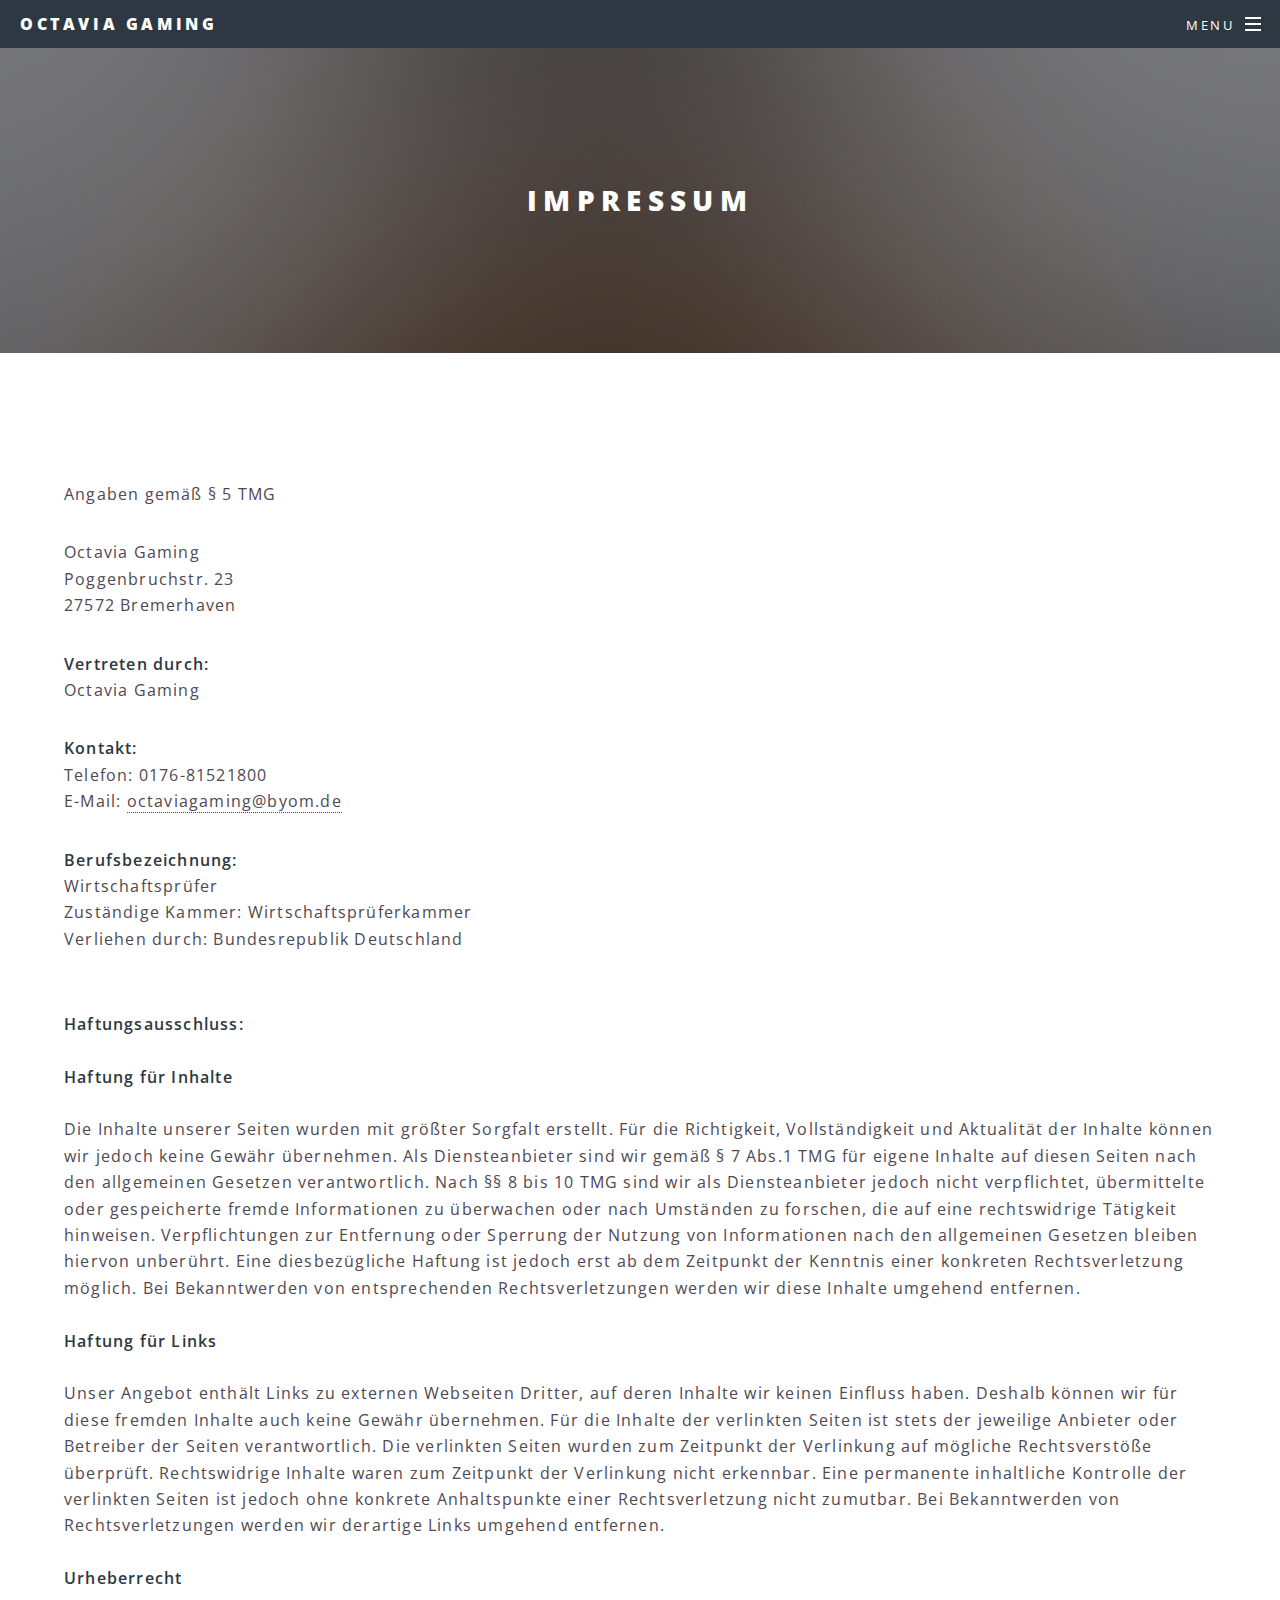
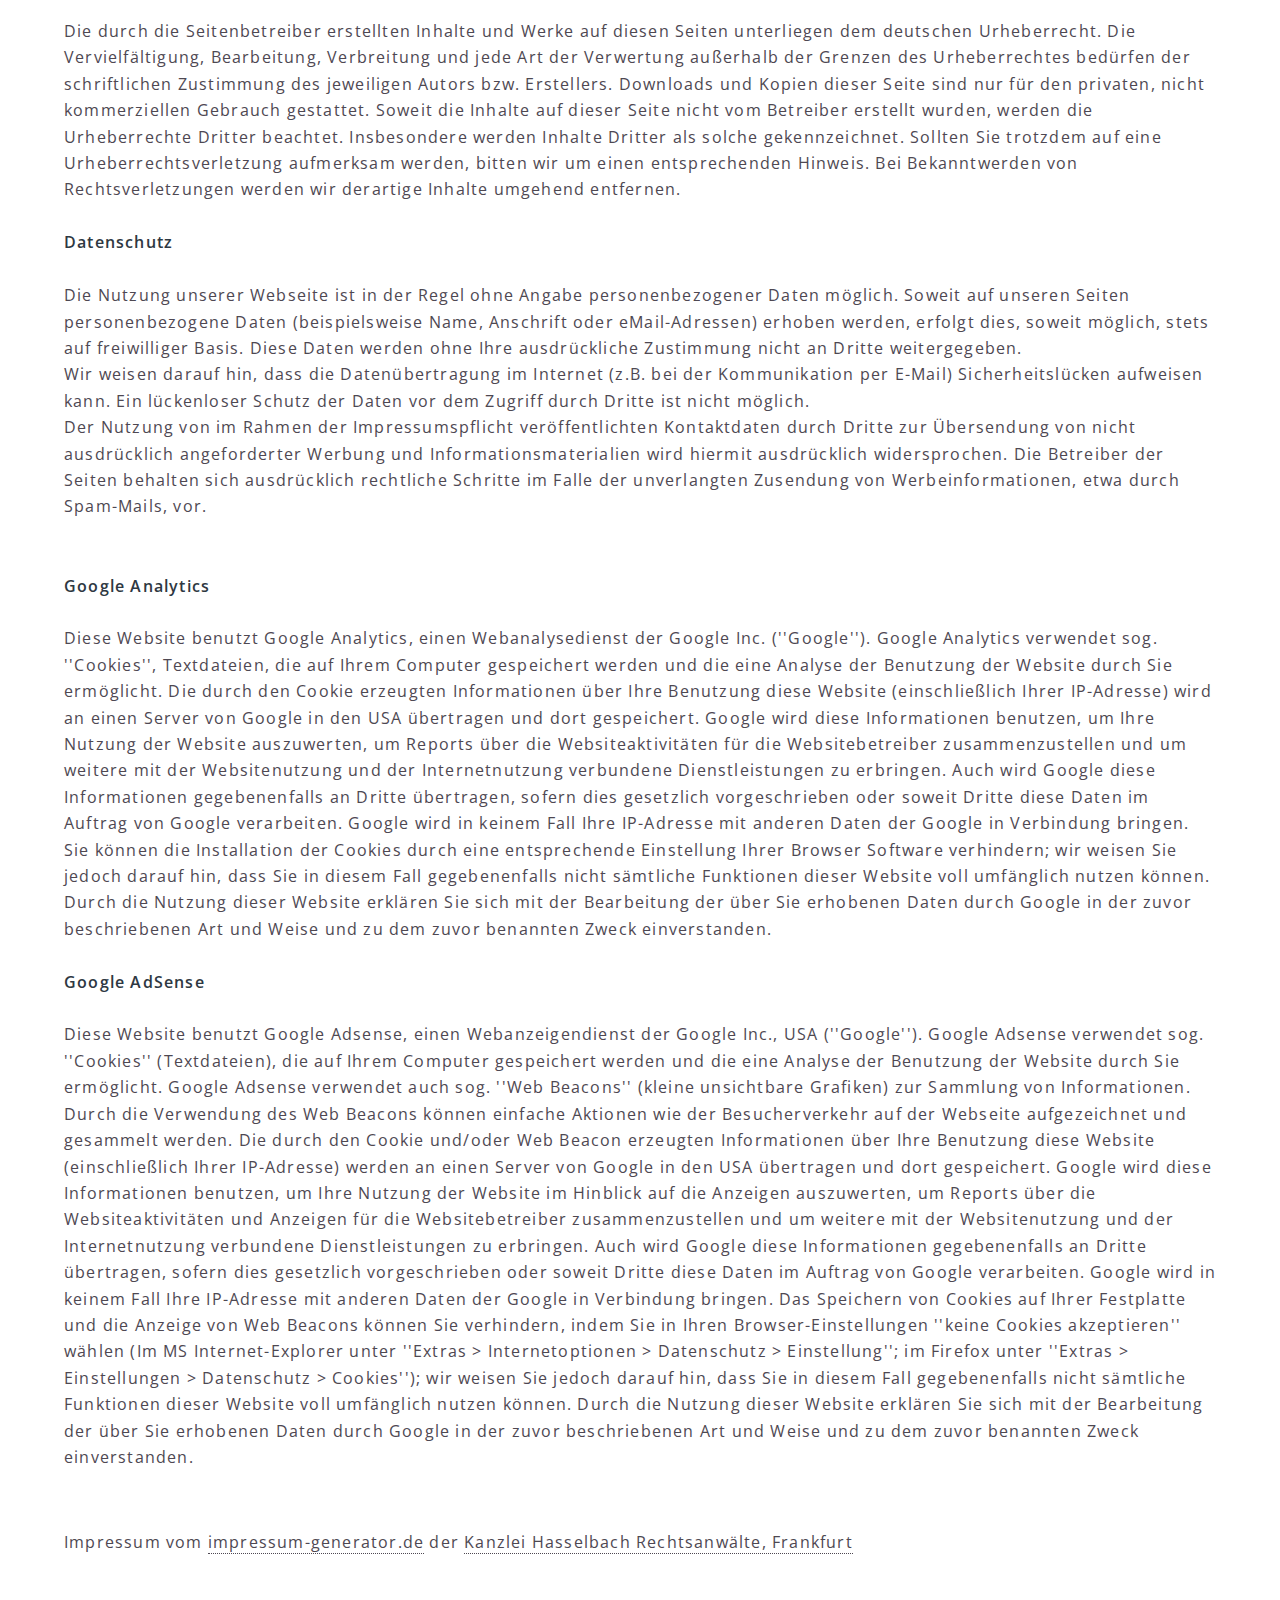
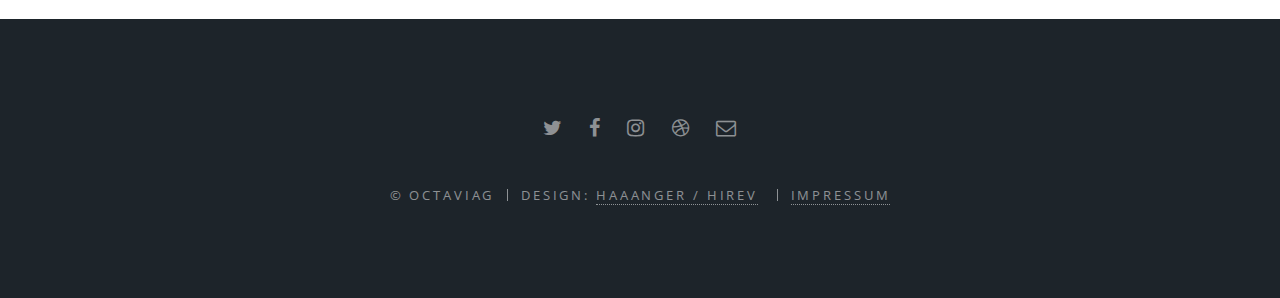
==== impressum.html @ 650d7c91 "Add files via upload" ====
<!DOCTYPE HTML>
<!--
	Spectral by HTML5 UP
	html5up.net | @ajlkn
	Free for personal and commercial use under the CCA 3.0 license (html5up.net/license)
-->
<html>
	<head>
		<title>Octavia Gaming</title>
		<meta charset="utf-8" />
		<meta name="viewport" content="width=device-width, initial-scale=1" />
		<!--[if lte IE 8]><script src="assets/js/ie/html5shiv.js"></script><![endif]-->
		<link rel="stylesheet" href="assets/css/main.css" />
		<!--[if lte IE 8]><link rel="stylesheet" href="assets/css/ie8.css" /><![endif]-->
		<!--[if lte IE 9]><link rel="stylesheet" href="assets/css/ie9.css" /><![endif]-->
	</head>
	<body>

		<!-- Page Wrapper -->
			<div id="page-wrapper">

				<!-- Header -->
					<header id="header">
						<h1><a href="index.html">Octavia Gaming</a></h1>
						<nav id="nav">
							<ul>
								<li class="special">
									<a href="#menu" class="menuToggle"><span>Menu</span></a>
									<div id="menu">
										<ul>
											<li><a href="index.html">Home</a></li>
											<li><a href="teamspeak.html">Teamspeak</a></li>
											<li><a href="steam.html">Steam</a></li>
											<li><a href="twitch.html">Twitch</a></li>
										</ul>
									</div>
								</li>
							</ul>
						</nav>
					</header>

				<!-- Main -->
					<article id="main">
						<header>
							<h2>Impressum</h2>
							<p><a href="https://www.twitch.tv/firegirlocii"></a></p>
						</header>
						<section class="wrapper style5">
							<div class="inner">

								<div class='impressum'><h1>Impressum</h1><p>Angaben gemäß § 5 TMG</p><p>Octavia Gaming <br> 
Poggenbruchstr. 23<br> 
27572 Bremerhaven <br> 
</p><p> <strong>Vertreten durch: </strong><br>
Octavia Gaming<br>
</p><p><strong>Kontakt:</strong> <br>
Telefon: 0176-81521800<br>
E-Mail: <a href='mailto:octaviagaming@byom.de'>octaviagaming@byom.de</a></br></p><p><strong>Berufsbezeichnung:</strong><br> 
Wirtschaftsprüfer<br>
Zuständige Kammer: Wirtschaftsprüferkammer<br>
Verliehen durch: Bundesrepublik Deutschland<br>
</p><br>
<p><strong>Haftungsausschluss: </strong><br><br><strong>Haftung für Inhalte</strong><br><br>
Die Inhalte unserer Seiten wurden mit größter Sorgfalt erstellt. Für die Richtigkeit, Vollständigkeit und Aktualität der Inhalte können wir jedoch keine Gewähr übernehmen. Als Diensteanbieter sind wir gemäß § 7 Abs.1 TMG für eigene Inhalte auf diesen Seiten nach den allgemeinen Gesetzen verantwortlich. Nach §§ 8 bis 10 TMG sind wir als Diensteanbieter jedoch nicht verpflichtet, übermittelte oder gespeicherte fremde Informationen zu überwachen oder nach Umständen zu forschen, die auf eine rechtswidrige Tätigkeit hinweisen. Verpflichtungen zur Entfernung oder Sperrung der Nutzung von Informationen nach den allgemeinen Gesetzen bleiben hiervon unberührt. Eine diesbezügliche Haftung ist jedoch erst ab dem Zeitpunkt der Kenntnis einer konkreten Rechtsverletzung möglich. Bei Bekanntwerden von entsprechenden Rechtsverletzungen werden wir diese Inhalte umgehend entfernen.<br><br><strong>Haftung für Links</strong><br><br>
Unser Angebot enthält Links zu externen Webseiten Dritter, auf deren Inhalte wir keinen Einfluss haben. Deshalb können wir für diese fremden Inhalte auch keine Gewähr übernehmen. Für die Inhalte der verlinkten Seiten ist stets der jeweilige Anbieter oder Betreiber der Seiten verantwortlich. Die verlinkten Seiten wurden zum Zeitpunkt der Verlinkung auf mögliche Rechtsverstöße überprüft. Rechtswidrige Inhalte waren zum Zeitpunkt der Verlinkung nicht erkennbar. Eine permanente inhaltliche Kontrolle der verlinkten Seiten ist jedoch ohne konkrete Anhaltspunkte einer Rechtsverletzung nicht zumutbar. Bei Bekanntwerden von Rechtsverletzungen werden wir derartige Links umgehend entfernen.<br><br><strong>Urheberrecht</strong><br><br>
Die durch die Seitenbetreiber erstellten Inhalte und Werke auf diesen Seiten unterliegen dem deutschen Urheberrecht. Die Vervielfältigung, Bearbeitung, Verbreitung und jede Art der Verwertung außerhalb der Grenzen des Urheberrechtes bedürfen der schriftlichen Zustimmung des jeweiligen Autors bzw. Erstellers. Downloads und Kopien dieser Seite sind nur für den privaten, nicht kommerziellen Gebrauch gestattet. Soweit die Inhalte auf dieser Seite nicht vom Betreiber erstellt wurden, werden die Urheberrechte Dritter beachtet. Insbesondere werden Inhalte Dritter als solche gekennzeichnet. Sollten Sie trotzdem auf eine Urheberrechtsverletzung aufmerksam werden, bitten wir um einen entsprechenden Hinweis. Bei Bekanntwerden von Rechtsverletzungen werden wir derartige Inhalte umgehend entfernen.<br><br><strong>Datenschutz</strong><br><br>
Die Nutzung unserer Webseite ist in der Regel ohne Angabe personenbezogener Daten möglich. Soweit auf unseren Seiten personenbezogene Daten (beispielsweise Name, Anschrift oder eMail-Adressen) erhoben werden, erfolgt dies, soweit möglich, stets auf freiwilliger Basis. Diese Daten werden ohne Ihre ausdrückliche Zustimmung nicht an Dritte weitergegeben. <br>
Wir weisen darauf hin, dass die Datenübertragung im Internet (z.B. bei der Kommunikation per E-Mail) Sicherheitslücken aufweisen kann. Ein lückenloser Schutz der Daten vor dem Zugriff durch Dritte ist nicht möglich. <br>
Der Nutzung von im Rahmen der Impressumspflicht veröffentlichten Kontaktdaten durch Dritte zur Übersendung von nicht ausdrücklich angeforderter Werbung und Informationsmaterialien wird hiermit ausdrücklich widersprochen. Die Betreiber der Seiten behalten sich ausdrücklich rechtliche Schritte im Falle der unverlangten Zusendung von Werbeinformationen, etwa durch Spam-Mails, vor.<br>
<br><br><strong>Google Analytics</strong><br><br>
Diese Website benutzt Google Analytics, einen Webanalysedienst der Google Inc. (''Google''). Google Analytics verwendet sog. ''Cookies'', Textdateien, die auf Ihrem Computer gespeichert werden und die eine Analyse der Benutzung der Website durch Sie ermöglicht. Die durch den Cookie erzeugten Informationen über Ihre Benutzung diese Website (einschließlich Ihrer IP-Adresse) wird an einen Server von Google in den USA übertragen und dort gespeichert. Google wird diese Informationen benutzen, um Ihre Nutzung der Website auszuwerten, um Reports über die Websiteaktivitäten für die Websitebetreiber zusammenzustellen und um weitere mit der Websitenutzung und der Internetnutzung verbundene Dienstleistungen zu erbringen. Auch wird Google diese Informationen gegebenenfalls an Dritte übertragen, sofern dies gesetzlich vorgeschrieben oder soweit Dritte diese Daten im Auftrag von Google verarbeiten. Google wird in keinem Fall Ihre IP-Adresse mit anderen Daten der Google in Verbindung bringen. Sie können die Installation der Cookies durch eine entsprechende Einstellung Ihrer Browser Software verhindern; wir weisen Sie jedoch darauf hin, dass Sie in diesem Fall gegebenenfalls nicht sämtliche Funktionen dieser Website voll umfänglich nutzen können. Durch die Nutzung dieser Website erklären Sie sich mit der Bearbeitung der über Sie erhobenen Daten durch Google in der zuvor beschriebenen Art und Weise und zu dem zuvor benannten Zweck einverstanden.<br><br><strong>Google AdSense</strong><br><br>
Diese Website benutzt Google Adsense, einen Webanzeigendienst der Google Inc., USA (''Google''). Google Adsense verwendet sog. ''Cookies'' (Textdateien), die auf Ihrem Computer gespeichert werden und die eine Analyse der Benutzung der Website durch Sie ermöglicht. Google Adsense verwendet auch sog. ''Web Beacons'' (kleine unsichtbare Grafiken) zur Sammlung von Informationen. Durch die Verwendung des Web Beacons können einfache Aktionen wie der Besucherverkehr auf der Webseite aufgezeichnet und gesammelt werden. Die durch den Cookie und/oder Web Beacon erzeugten Informationen über Ihre Benutzung diese Website (einschließlich Ihrer IP-Adresse) werden an einen Server von Google in den USA übertragen und dort gespeichert. Google wird diese Informationen benutzen, um Ihre Nutzung der Website im Hinblick auf die Anzeigen auszuwerten, um Reports über die Websiteaktivitäten und Anzeigen für die Websitebetreiber zusammenzustellen und um weitere mit der Websitenutzung und der Internetnutzung verbundene Dienstleistungen zu erbringen. Auch wird Google diese Informationen gegebenenfalls an Dritte übertragen, sofern dies gesetzlich vorgeschrieben oder soweit Dritte diese Daten im Auftrag von Google verarbeiten. Google wird in keinem Fall Ihre IP-Adresse mit anderen Daten der Google in Verbindung bringen. Das Speichern von Cookies auf Ihrer Festplatte und die Anzeige von Web Beacons können Sie verhindern, indem Sie in Ihren Browser-Einstellungen ''keine Cookies akzeptieren'' wählen (Im MS Internet-Explorer unter ''Extras > Internetoptionen > Datenschutz > Einstellung''; im Firefox unter ''Extras > Einstellungen > Datenschutz > Cookies''); wir weisen Sie jedoch darauf hin, dass Sie in diesem Fall gegebenenfalls nicht sämtliche Funktionen dieser Website voll umfänglich nutzen können. Durch die Nutzung dieser Website erklären Sie sich mit der Bearbeitung der über Sie erhobenen Daten durch Google in der zuvor beschriebenen Art und Weise und zu dem zuvor benannten Zweck einverstanden.</p><br> 
Impressum vom <a href="http://www.impressum-generator.de">impressum-generator.de</a> der <a href="http://www.kanzlei-hasselbach.de/standorte/frankfurt/">Kanzlei Hasselbach Rechtsanwälte, Frankfurt</a> </div>
 
							</div>
						</section>
					</article>

				<!-- Footer -->
					<footer id="footer">
						<ul class="icons">
							<li><a href="#" class="icon fa-twitter"><span class="label">Twitter</span></a></li>
							<li><a href="#" class="icon fa-facebook"><span class="label">Facebook</span></a></li>
							<li><a href="#" class="icon fa-instagram"><span class="label">Instagram</span></a></li>
							<li><a href="#" class="icon fa-dribbble"><span class="label">Dribbble</span></a></li>
							<li><a href="#" class="icon fa-envelope-o"><span class="label">Email</span></a></li>
						</ul>
						<ul class="copyright">
							<li>&copy; OctaviaG</li><li>Design: <a href="http://www.youtube.com/hirev">haaanger / Hirev</a></li>
							<li><a href="impressum.html">Impressum</a></li>
						</ul>
					</footer>

			</div>

		<!-- Scripts -->
			<script src="assets/js/jquery.min.js"></script>
			<script src="assets/js/jquery.scrollex.min.js"></script>
			<script src="assets/js/jquery.scrolly.min.js"></script>
			<script src="assets/js/skel.min.js"></script>
			<script src="assets/js/util.js"></script>
			<!--[if lte IE 8]><script src="assets/js/ie/respond.min.js"></script><![endif]-->
			<script src="assets/js/main.js"></script>

	</body>
</html>
---- assets/css/main.css ----
@import url(font-awesome.min.css);
@import url("https://fonts.googleapis.com/css?family=Open+Sans:400,400italic,600,600italic,800,800italic");

/*
	Spectral by HTML5 UP
	html5up.net | @ajlkn
	Free for personal and commercial use under the CCA 3.0 license (html5up.net/license)
*/

/* Reset */

	html, body, div, span, applet, object, iframe, h1, h2, h3, h4, h5, h6, p, blockquote, pre, a, abbr, acronym, address, big, cite, code, del, dfn, em, img, ins, kbd, q, s, samp, small, strike, strong, sub, sup, tt, var, b, u, i, center, dl, dt, dd, ol, ul, li, fieldset, form, label, legend, table, caption, tbody, tfoot, thead, tr, th, td, article, aside, canvas, details, embed, figure, figcaption, footer, header, hgroup, menu, nav, output, ruby, section, summary, time, mark, audio, video {
		margin: 0;
		padding: 0;
		border: 0;
		font-size: 100%;
		font: inherit;
		vertical-align: baseline;
	}

	article, aside, details, figcaption, figure, footer, header, hgroup, menu, nav, section {
		display: block;
	}

	body {
		line-height: 1;
	}

	ol, ul {
		list-style: none;
	}

	blockquote, q {
		quotes: none;
	}

	blockquote:before, blockquote:after, q:before, q:after {
		content: '';
		content: none;
	}

	table {
		border-collapse: collapse;
		border-spacing: 0;
	}
	body {
		-webkit-text-size-adjust: none;
	}

/* Box Model */

	*, *:before, *:after {
		-moz-box-sizing: border-box;
		-webkit-box-sizing: border-box;
		box-sizing: border-box;
	}

/* Grid */

	.row {
		border-bottom: solid 1px transparent;
		-moz-box-sizing: border-box;
		-webkit-box-sizing: border-box;
		box-sizing: border-box;
	}

	.row > * {
		float: left;
		-moz-box-sizing: border-box;
		-webkit-box-sizing: border-box;
		box-sizing: border-box;
	}

	.row:after, .row:before {
		content: '';
		display: block;
		clear: both;
		height: 0;
	}

	.row.uniform > * > :first-child {
		margin-top: 0;
	}

	.row.uniform > * > :last-child {
		margin-bottom: 0;
	}

	.row.\30 \25 > * {
		padding: 0 0 0 0em;
	}

	.row.\30 \25 {
		margin: 0 0 -1px 0em;
	}

	.row.uniform.\30 \25 > * {
		padding: 0em 0 0 0em;
	}

	.row.uniform.\30 \25 {
		margin: 0em 0 -1px 0em;
	}

	.row > * {
		padding: 0 0 0 1.5em;
	}

	.row {
		margin: 0 0 -1px -1.5em;
	}

	.row.uniform > * {
		padding: 1.5em 0 0 1.5em;
	}

	.row.uniform {
		margin: -1.5em 0 -1px -1.5em;
	}

	.row.\32 00\25 > * {
		padding: 0 0 0 3em;
	}

	.row.\32 00\25 {
		margin: 0 0 -1px -3em;
	}

	.row.uniform.\32 00\25 > * {
		padding: 3em 0 0 3em;
	}

	.row.uniform.\32 00\25 {
		margin: -3em 0 -1px -3em;
	}

	.row.\31 50\25 > * {
		padding: 0 0 0 2.25em;
	}

	.row.\31 50\25 {
		margin: 0 0 -1px -2.25em;
	}

	.row.uniform.\31 50\25 > * {
		padding: 2.25em 0 0 2.25em;
	}

	.row.uniform.\31 50\25 {
		margin: -2.25em 0 -1px -2.25em;
	}

	.row.\35 0\25 > * {
		padding: 0 0 0 0.75em;
	}

	.row.\35 0\25 {
		margin: 0 0 -1px -0.75em;
	}

	.row.uniform.\35 0\25 > * {
		padding: 0.75em 0 0 0.75em;
	}

	.row.uniform.\35 0\25 {
		margin: -0.75em 0 -1px -0.75em;
	}

	.row.\32 5\25 > * {
		padding: 0 0 0 0.375em;
	}

	.row.\32 5\25 {
		margin: 0 0 -1px -0.375em;
	}

	.row.uniform.\32 5\25 > * {
		padding: 0.375em 0 0 0.375em;
	}

	.row.uniform.\32 5\25 {
		margin: -0.375em 0 -1px -0.375em;
	}

	.\31 2u, .\31 2u\24 {
		width: 100%;
		clear: none;
		margin-left: 0;
	}

	.\31 1u, .\31 1u\24 {
		width: 91.6666666667%;
		clear: none;
		margin-left: 0;
	}

	.\31 0u, .\31 0u\24 {
		width: 83.3333333333%;
		clear: none;
		margin-left: 0;
	}

	.\39 u, .\39 u\24 {
		width: 75%;
		clear: none;
		margin-left: 0;
	}

	.\38 u, .\38 u\24 {
		width: 66.6666666667%;
		clear: none;
		margin-left: 0;
	}

	.\37 u, .\37 u\24 {
		width: 58.3333333333%;
		clear: none;
		margin-left: 0;
	}

	.\36 u, .\36 u\24 {
		width: 50%;
		clear: none;
		margin-left: 0;
	}

	.\35 u, .\35 u\24 {
		width: 41.6666666667%;
		clear: none;
		margin-left: 0;
	}

	.\34 u, .\34 u\24 {
		width: 33.3333333333%;
		clear: none;
		margin-left: 0;
	}

	.\33 u, .\33 u\24 {
		width: 25%;
		clear: none;
		margin-left: 0;
	}

	.\32 u, .\32 u\24 {
		width: 16.6666666667%;
		clear: none;
		margin-left: 0;
	}

	.\31 u, .\31 u\24 {
		width: 8.3333333333%;
		clear: none;
		margin-left: 0;
	}

	.\31 2u\24 + *,
	.\31 1u\24 + *,
	.\31 0u\24 + *,
	.\39 u\24 + *,
	.\38 u\24 + *,
	.\37 u\24 + *,
	.\36 u\24 + *,
	.\35 u\24 + *,
	.\34 u\24 + *,
	.\33 u\24 + *,
	.\32 u\24 + *,
	.\31 u\24 + * {
		clear: left;
	}

	.\-11u {
		margin-left: 91.66667%;
	}

	.\-10u {
		margin-left: 83.33333%;
	}

	.\-9u {
		margin-left: 75%;
	}

	.\-8u {
		margin-left: 66.66667%;
	}

	.\-7u {
		margin-left: 58.33333%;
	}

	.\-6u {
		margin-left: 50%;
	}

	.\-5u {
		margin-left: 41.66667%;
	}

	.\-4u {
		margin-left: 33.33333%;
	}

	.\-3u {
		margin-left: 25%;
	}

	.\-2u {
		margin-left: 16.66667%;
	}

	.\-1u {
		margin-left: 8.33333%;
	}

	@media screen and (max-width: 1680px) {

		.row > * {
			padding: 0 0 0 1.5em;
		}

		.row {
			margin: 0 0 -1px -1.5em;
		}

		.row.uniform > * {
			padding: 1.5em 0 0 1.5em;
		}

		.row.uniform {
			margin: -1.5em 0 -1px -1.5em;
		}

		.row.\32 00\25 > * {
			padding: 0 0 0 3em;
		}

		.row.\32 00\25 {
			margin: 0 0 -1px -3em;
		}

		.row.uniform.\32 00\25 > * {
			padding: 3em 0 0 3em;
		}

		.row.uniform.\32 00\25 {
			margin: -3em 0 -1px -3em;
		}

		.row.\31 50\25 > * {
			padding: 0 0 0 2.25em;
		}

		.row.\31 50\25 {
			margin: 0 0 -1px -2.25em;
		}

		.row.uniform.\31 50\25 > * {
			padding: 2.25em 0 0 2.25em;
		}

		.row.uniform.\31 50\25 {
			margin: -2.25em 0 -1px -2.25em;
		}

		.row.\35 0\25 > * {
			padding: 0 0 0 0.75em;
		}

		.row.\35 0\25 {
			margin: 0 0 -1px -0.75em;
		}

		.row.uniform.\35 0\25 > * {
			padding: 0.75em 0 0 0.75em;
		}

		.row.uniform.\35 0\25 {
			margin: -0.75em 0 -1px -0.75em;
		}

		.row.\32 5\25 > * {
			padding: 0 0 0 0.375em;
		}

		.row.\32 5\25 {
			margin: 0 0 -1px -0.375em;
		}

		.row.uniform.\32 5\25 > * {
			padding: 0.375em 0 0 0.375em;
		}

		.row.uniform.\32 5\25 {
			margin: -0.375em 0 -1px -0.375em;
		}

		.\31 2u\28xlarge\29, .\31 2u\24\28xlarge\29 {
			width: 100%;
			clear: none;
			margin-left: 0;
		}

		.\31 1u\28xlarge\29, .\31 1u\24\28xlarge\29 {
			width: 91.6666666667%;
			clear: none;
			margin-left: 0;
		}

		.\31 0u\28xlarge\29, .\31 0u\24\28xlarge\29 {
			width: 83.3333333333%;
			clear: none;
			margin-left: 0;
		}

		.\39 u\28xlarge\29, .\39 u\24\28xlarge\29 {
			width: 75%;
			clear: none;
			margin-left: 0;
		}

		.\38 u\28xlarge\29, .\38 u\24\28xlarge\29 {
			width: 66.6666666667%;
			clear: none;
			margin-left: 0;
		}

		.\37 u\28xlarge\29, .\37 u\24\28xlarge\29 {
			width: 58.3333333333%;
			clear: none;
			margin-left: 0;
		}

		.\36 u\28xlarge\29, .\36 u\24\28xlarge\29 {
			width: 50%;
			clear: none;
			margin-left: 0;
		}

		.\35 u\28xlarge\29, .\35 u\24\28xlarge\29 {
			width: 41.6666666667%;
			clear: none;
			margin-left: 0;
		}

		.\34 u\28xlarge\29, .\34 u\24\28xlarge\29 {
			width: 33.3333333333%;
			clear: none;
			margin-left: 0;
		}

		.\33 u\28xlarge\29, .\33 u\24\28xlarge\29 {
			width: 25%;
			clear: none;
			margin-left: 0;
		}

		.\32 u\28xlarge\29, .\32 u\24\28xlarge\29 {
			width: 16.6666666667%;
			clear: none;
			margin-left: 0;
		}

		.\31 u\28xlarge\29, .\31 u\24\28xlarge\29 {
			width: 8.3333333333%;
			clear: none;
			margin-left: 0;
		}

		.\31 2u\24\28xlarge\29 + *,
		.\31 1u\24\28xlarge\29 + *,
		.\31 0u\24\28xlarge\29 + *,
		.\39 u\24\28xlarge\29 + *,
		.\38 u\24\28xlarge\29 + *,
		.\37 u\24\28xlarge\29 + *,
		.\36 u\24\28xlarge\29 + *,
		.\35 u\24\28xlarge\29 + *,
		.\34 u\24\28xlarge\29 + *,
		.\33 u\24\28xlarge\29 + *,
		.\32 u\24\28xlarge\29 + *,
		.\31 u\24\28xlarge\29 + * {
			clear: left;
		}

		.\-11u\28xlarge\29 {
			margin-left: 91.66667%;
		}

		.\-10u\28xlarge\29 {
			margin-left: 83.33333%;
		}

		.\-9u\28xlarge\29 {
			margin-left: 75%;
		}

		.\-8u\28xlarge\29 {
			margin-left: 66.66667%;
		}

		.\-7u\28xlarge\29 {
			margin-left: 58.33333%;
		}

		.\-6u\28xlarge\29 {
			margin-left: 50%;
		}

		.\-5u\28xlarge\29 {
			margin-left: 41.66667%;
		}

		.\-4u\28xlarge\29 {
			margin-left: 33.33333%;
		}

		.\-3u\28xlarge\29 {
			margin-left: 25%;
		}

		.\-2u\28xlarge\29 {
			margin-left: 16.66667%;
		}

		.\-1u\28xlarge\29 {
			margin-left: 8.33333%;
		}

	}

	@media screen and (max-width: 1280px) {

		.row > * {
			padding: 0 0 0 1.5em;
		}

		.row {
			margin: 0 0 -1px -1.5em;
		}

		.row.uniform > * {
			padding: 1.5em 0 0 1.5em;
		}

		.row.uniform {
			margin: -1.5em 0 -1px -1.5em;
		}

		.row.\32 00\25 > * {
			padding: 0 0 0 3em;
		}

		.row.\32 00\25 {
			margin: 0 0 -1px -3em;
		}

		.row.uniform.\32 00\25 > * {
			padding: 3em 0 0 3em;
		}

		.row.uniform.\32 00\25 {
			margin: -3em 0 -1px -3em;
		}

		.row.\31 50\25 > * {
			padding: 0 0 0 2.25em;
		}

		.row.\31 50\25 {
			margin: 0 0 -1px -2.25em;
		}

		.row.uniform.\31 50\25 > * {
			padding: 2.25em 0 0 2.25em;
		}

		.row.uniform.\31 50\25 {
			margin: -2.25em 0 -1px -2.25em;
		}

		.row.\35 0\25 > * {
			padding: 0 0 0 0.75em;
		}

		.row.\35 0\25 {
			margin: 0 0 -1px -0.75em;
		}

		.row.uniform.\35 0\25 > * {
			padding: 0.75em 0 0 0.75em;
		}

		.row.uniform.\35 0\25 {
			margin: -0.75em 0 -1px -0.75em;
		}

		.row.\32 5\25 > * {
			padding: 0 0 0 0.375em;
		}

		.row.\32 5\25 {
			margin: 0 0 -1px -0.375em;
		}

		.row.uniform.\32 5\25 > * {
			padding: 0.375em 0 0 0.375em;
		}

		.row.uniform.\32 5\25 {
			margin: -0.375em 0 -1px -0.375em;
		}

		.\31 2u\28large\29, .\31 2u\24\28large\29 {
			width: 100%;
			clear: none;
			margin-left: 0;
		}

		.\31 1u\28large\29, .\31 1u\24\28large\29 {
			width: 91.6666666667%;
			clear: none;
			margin-left: 0;
		}

		.\31 0u\28large\29, .\31 0u\24\28large\29 {
			width: 83.3333333333%;
			clear: none;
			margin-left: 0;
		}

		.\39 u\28large\29, .\39 u\24\28large\29 {
			width: 75%;
			clear: none;
			margin-left: 0;
		}

		.\38 u\28large\29, .\38 u\24\28large\29 {
			width: 66.6666666667%;
			clear: none;
			margin-left: 0;
		}

		.\37 u\28large\29, .\37 u\24\28large\29 {
			width: 58.3333333333%;
			clear: none;
			margin-left: 0;
		}

		.\36 u\28large\29, .\36 u\24\28large\29 {
			width: 50%;
			clear: none;
			margin-left: 0;
		}

		.\35 u\28large\29, .\35 u\24\28large\29 {
			width: 41.6666666667%;
			clear: none;
			margin-left: 0;
		}

		.\34 u\28large\29, .\34 u\24\28large\29 {
			width: 33.3333333333%;
			clear: none;
			margin-left: 0;
		}

		.\33 u\28large\29, .\33 u\24\28large\29 {
			width: 25%;
			clear: none;
			margin-left: 0;
		}

		.\32 u\28large\29, .\32 u\24\28large\29 {
			width: 16.6666666667%;
			clear: none;
			margin-left: 0;
		}

		.\31 u\28large\29, .\31 u\24\28large\29 {
			width: 8.3333333333%;
			clear: none;
			margin-left: 0;
		}

		.\31 2u\24\28large\29 + *,
		.\31 1u\24\28large\29 + *,
		.\31 0u\24\28large\29 + *,
		.\39 u\24\28large\29 + *,
		.\38 u\24\28large\29 + *,
		.\37 u\24\28large\29 + *,
		.\36 u\24\28large\29 + *,
		.\35 u\24\28large\29 + *,
		.\34 u\24\28large\29 + *,
		.\33 u\24\28large\29 + *,
		.\32 u\24\28large\29 + *,
		.\31 u\24\28large\29 + * {
			clear: left;
		}

		.\-11u\28large\29 {
			margin-left: 91.66667%;
		}

		.\-10u\28large\29 {
			margin-left: 83.33333%;
		}

		.\-9u\28large\29 {
			margin-left: 75%;
		}

		.\-8u\28large\29 {
			margin-left: 66.66667%;
		}

		.\-7u\28large\29 {
			margin-left: 58.33333%;
		}

		.\-6u\28large\29 {
			margin-left: 50%;
		}

		.\-5u\28large\29 {
			margin-left: 41.66667%;
		}

		.\-4u\28large\29 {
			margin-left: 33.33333%;
		}

		.\-3u\28large\29 {
			margin-left: 25%;
		}

		.\-2u\28large\29 {
			margin-left: 16.66667%;
		}

		.\-1u\28large\29 {
			margin-left: 8.33333%;
		}

	}

	@media screen and (max-width: 980px) {

		.row > * {
			padding: 0 0 0 1.5em;
		}

		.row {
			margin: 0 0 -1px -1.5em;
		}

		.row.uniform > * {
			padding: 1.5em 0 0 1.5em;
		}

		.row.uniform {
			margin: -1.5em 0 -1px -1.5em;
		}

		.row.\32 00\25 > * {
			padding: 0 0 0 3em;
		}

		.row.\32 00\25 {
			margin: 0 0 -1px -3em;
		}

		.row.uniform.\32 00\25 > * {
			padding: 3em 0 0 3em;
		}

		.row.uniform.\32 00\25 {
			margin: -3em 0 -1px -3em;
		}

		.row.\31 50\25 > * {
			padding: 0 0 0 2.25em;
		}

		.row.\31 50\25 {
			margin: 0 0 -1px -2.25em;
		}

		.row.uniform.\31 50\25 > * {
			padding: 2.25em 0 0 2.25em;
		}

		.row.uniform.\31 50\25 {
			margin: -2.25em 0 -1px -2.25em;
		}

		.row.\35 0\25 > * {
			padding: 0 0 0 0.75em;
		}

		.row.\35 0\25 {
			margin: 0 0 -1px -0.75em;
		}

		.row.uniform.\35 0\25 > * {
			padding: 0.75em 0 0 0.75em;
		}

		.row.uniform.\35 0\25 {
			margin: -0.75em 0 -1px -0.75em;
		}

		.row.\32 5\25 > * {
			padding: 0 0 0 0.375em;
		}

		.row.\32 5\25 {
			margin: 0 0 -1px -0.375em;
		}

		.row.uniform.\32 5\25 > * {
			padding: 0.375em 0 0 0.375em;
		}

		.row.uniform.\32 5\25 {
			margin: -0.375em 0 -1px -0.375em;
		}

		.\31 2u\28medium\29, .\31 2u\24\28medium\29 {
			width: 100%;
			clear: none;
			margin-left: 0;
		}

		.\31 1u\28medium\29, .\31 1u\24\28medium\29 {
			width: 91.6666666667%;
			clear: none;
			margin-left: 0;
		}

		.\31 0u\28medium\29, .\31 0u\24\28medium\29 {
			width: 83.3333333333%;
			clear: none;
			margin-left: 0;
		}

		.\39 u\28medium\29, .\39 u\24\28medium\29 {
			width: 75%;
			clear: none;
			margin-left: 0;
		}

		.\38 u\28medium\29, .\38 u\24\28medium\29 {
			width: 66.6666666667%;
			clear: none;
			margin-left: 0;
		}

		.\37 u\28medium\29, .\37 u\24\28medium\29 {
			width: 58.3333333333%;
			clear: none;
			margin-left: 0;
		}

		.\36 u\28medium\29, .\36 u\24\28medium\29 {
			width: 50%;
			clear: none;
			margin-left: 0;
		}

		.\35 u\28medium\29, .\35 u\24\28medium\29 {
			width: 41.6666666667%;
			clear: none;
			margin-left: 0;
		}

		.\34 u\28medium\29, .\34 u\24\28medium\29 {
			width: 33.3333333333%;
			clear: none;
			margin-left: 0;
		}

		.\33 u\28medium\29, .\33 u\24\28medium\29 {
			width: 25%;
			clear: none;
			margin-left: 0;
		}

		.\32 u\28medium\29, .\32 u\24\28medium\29 {
			width: 16.6666666667%;
			clear: none;
			margin-left: 0;
		}

		.\31 u\28medium\29, .\31 u\24\28medium\29 {
			width: 8.3333333333%;
			clear: none;
			margin-left: 0;
		}

		.\31 2u\24\28medium\29 + *,
		.\31 1u\24\28medium\29 + *,
		.\31 0u\24\28medium\29 + *,
		.\39 u\24\28medium\29 + *,
		.\38 u\24\28medium\29 + *,
		.\37 u\24\28medium\29 + *,
		.\36 u\24\28medium\29 + *,
		.\35 u\24\28medium\29 + *,
		.\34 u\24\28medium\29 + *,
		.\33 u\24\28medium\29 + *,
		.\32 u\24\28medium\29 + *,
		.\31 u\24\28medium\29 + * {
			clear: left;
		}

		.\-11u\28medium\29 {
			margin-left: 91.66667%;
		}

		.\-10u\28medium\29 {
			margin-left: 83.33333%;
		}

		.\-9u\28medium\29 {
			margin-left: 75%;
		}

		.\-8u\28medium\29 {
			margin-left: 66.66667%;
		}

		.\-7u\28medium\29 {
			margin-left: 58.33333%;
		}

		.\-6u\28medium\29 {
			margin-left: 50%;
		}

		.\-5u\28medium\29 {
			margin-left: 41.66667%;
		}

		.\-4u\28medium\29 {
			margin-left: 33.33333%;
		}

		.\-3u\28medium\29 {
			margin-left: 25%;
		}

		.\-2u\28medium\29 {
			margin-left: 16.66667%;
		}

		.\-1u\28medium\29 {
			margin-left: 8.33333%;
		}

	}

	@media screen and (max-width: 736px) {

		.row > * {
			padding: 0 0 0 1.5em;
		}

		.row {
			margin: 0 0 -1px -1.5em;
		}

		.row.uniform > * {
			padding: 1.5em 0 0 1.5em;
		}

		.row.uniform {
			margin: -1.5em 0 -1px -1.5em;
		}

		.row.\32 00\25 > * {
			padding: 0 0 0 3em;
		}

		.row.\32 00\25 {
			margin: 0 0 -1px -3em;
		}

		.row.uniform.\32 00\25 > * {
			padding: 3em 0 0 3em;
		}

		.row.uniform.\32 00\25 {
			margin: -3em 0 -1px -3em;
		}

		.row.\31 50\25 > * {
			padding: 0 0 0 2.25em;
		}

		.row.\31 50\25 {
			margin: 0 0 -1px -2.25em;
		}

		.row.uniform.\31 50\25 > * {
			padding: 2.25em 0 0 2.25em;
		}

		.row.uniform.\31 50\25 {
			margin: -2.25em 0 -1px -2.25em;
		}

		.row.\35 0\25 > * {
			padding: 0 0 0 0.75em;
		}

		.row.\35 0\25 {
			margin: 0 0 -1px -0.75em;
		}

		.row.uniform.\35 0\25 > * {
			padding: 0.75em 0 0 0.75em;
		}

		.row.uniform.\35 0\25 {
			margin: -0.75em 0 -1px -0.75em;
		}

		.row.\32 5\25 > * {
			padding: 0 0 0 0.375em;
		}

		.row.\32 5\25 {
			margin: 0 0 -1px -0.375em;
		}

		.row.uniform.\32 5\25 > * {
			padding: 0.375em 0 0 0.375em;
		}

		.row.uniform.\32 5\25 {
			margin: -0.375em 0 -1px -0.375em;
		}

		.\31 2u\28small\29, .\31 2u\24\28small\29 {
			width: 100%;
			clear: none;
			margin-left: 0;
		}

		.\31 1u\28small\29, .\31 1u\24\28small\29 {
			width: 91.6666666667%;
			clear: none;
			margin-left: 0;
		}

		.\31 0u\28small\29, .\31 0u\24\28small\29 {
			width: 83.3333333333%;
			clear: none;
			margin-left: 0;
		}

		.\39 u\28small\29, .\39 u\24\28small\29 {
			width: 75%;
			clear: none;
			margin-left: 0;
		}

		.\38 u\28small\29, .\38 u\24\28small\29 {
			width: 66.6666666667%;
			clear: none;
			margin-left: 0;
		}

		.\37 u\28small\29, .\37 u\24\28small\29 {
			width: 58.3333333333%;
			clear: none;
			margin-left: 0;
		}

		.\36 u\28small\29, .\36 u\24\28small\29 {
			width: 50%;
			clear: none;
			margin-left: 0;
		}

		.\35 u\28small\29, .\35 u\24\28small\29 {
			width: 41.6666666667%;
			clear: none;
			margin-left: 0;
		}

		.\34 u\28small\29, .\34 u\24\28small\29 {
			width: 33.3333333333%;
			clear: none;
			margin-left: 0;
		}

		.\33 u\28small\29, .\33 u\24\28small\29 {
			width: 25%;
			clear: none;
			margin-left: 0;
		}

		.\32 u\28small\29, .\32 u\24\28small\29 {
			width: 16.6666666667%;
			clear: none;
			margin-left: 0;
		}

		.\31 u\28small\29, .\31 u\24\28small\29 {
			width: 8.3333333333%;
			clear: none;
			margin-left: 0;
		}

		.\31 2u\24\28small\29 + *,
		.\31 1u\24\28small\29 + *,
		.\31 0u\24\28small\29 + *,
		.\39 u\24\28small\29 + *,
		.\38 u\24\28small\29 + *,
		.\37 u\24\28small\29 + *,
		.\36 u\24\28small\29 + *,
		.\35 u\24\28small\29 + *,
		.\34 u\24\28small\29 + *,
		.\33 u\24\28small\29 + *,
		.\32 u\24\28small\29 + *,
		.\31 u\24\28small\29 + * {
			clear: left;
		}

		.\-11u\28small\29 {
			margin-left: 91.66667%;
		}

		.\-10u\28small\29 {
			margin-left: 83.33333%;
		}

		.\-9u\28small\29 {
			margin-left: 75%;
		}

		.\-8u\28small\29 {
			margin-left: 66.66667%;
		}

		.\-7u\28small\29 {
			margin-left: 58.33333%;
		}

		.\-6u\28small\29 {
			margin-left: 50%;
		}

		.\-5u\28small\29 {
			margin-left: 41.66667%;
		}

		.\-4u\28small\29 {
			margin-left: 33.33333%;
		}

		.\-3u\28small\29 {
			margin-left: 25%;
		}

		.\-2u\28small\29 {
			margin-left: 16.66667%;
		}

		.\-1u\28small\29 {
			margin-left: 8.33333%;
		}

	}

	@media screen and (max-width: 480px) {

		.row > * {
			padding: 0 0 0 1.5em;
		}

		.row {
			margin: 0 0 -1px -1.5em;
		}

		.row.uniform > * {
			padding: 1.5em 0 0 1.5em;
		}

		.row.uniform {
			margin: -1.5em 0 -1px -1.5em;
		}

		.row.\32 00\25 > * {
			padding: 0 0 0 3em;
		}

		.row.\32 00\25 {
			margin: 0 0 -1px -3em;
		}

		.row.uniform.\32 00\25 > * {
			padding: 3em 0 0 3em;
		}

		.row.uniform.\32 00\25 {
			margin: -3em 0 -1px -3em;
		}

		.row.\31 50\25 > * {
			padding: 0 0 0 2.25em;
		}

		.row.\31 50\25 {
			margin: 0 0 -1px -2.25em;
		}

		.row.uniform.\31 50\25 > * {
			padding: 2.25em 0 0 2.25em;
		}

		.row.uniform.\31 50\25 {
			margin: -2.25em 0 -1px -2.25em;
		}

		.row.\35 0\25 > * {
			padding: 0 0 0 0.75em;
		}

		.row.\35 0\25 {
			margin: 0 0 -1px -0.75em;
		}

		.row.uniform.\35 0\25 > * {
			padding: 0.75em 0 0 0.75em;
		}

		.row.uniform.\35 0\25 {
			margin: -0.75em 0 -1px -0.75em;
		}

		.row.\32 5\25 > * {
			padding: 0 0 0 0.375em;
		}

		.row.\32 5\25 {
			margin: 0 0 -1px -0.375em;
		}

		.row.uniform.\32 5\25 > * {
			padding: 0.375em 0 0 0.375em;
		}

		.row.uniform.\32 5\25 {
			margin: -0.375em 0 -1px -0.375em;
		}

		.\31 2u\28xsmall\29, .\31 2u\24\28xsmall\29 {
			width: 100%;
			clear: none;
			margin-left: 0;
		}

		.\31 1u\28xsmall\29, .\31 1u\24\28xsmall\29 {
			width: 91.6666666667%;
			clear: none;
			margin-left: 0;
		}

		.\31 0u\28xsmall\29, .\31 0u\24\28xsmall\29 {
			width: 83.3333333333%;
			clear: none;
			margin-left: 0;
		}

		.\39 u\28xsmall\29, .\39 u\24\28xsmall\29 {
			width: 75%;
			clear: none;
			margin-left: 0;
		}

		.\38 u\28xsmall\29, .\38 u\24\28xsmall\29 {
			width: 66.6666666667%;
			clear: none;
			margin-left: 0;
		}

		.\37 u\28xsmall\29, .\37 u\24\28xsmall\29 {
			width: 58.3333333333%;
			clear: none;
			margin-left: 0;
		}

		.\36 u\28xsmall\29, .\36 u\24\28xsmall\29 {
			width: 50%;
			clear: none;
			margin-left: 0;
		}

		.\35 u\28xsmall\29, .\35 u\24\28xsmall\29 {
			width: 41.6666666667%;
			clear: none;
			margin-left: 0;
		}

		.\34 u\28xsmall\29, .\34 u\24\28xsmall\29 {
			width: 33.3333333333%;
			clear: none;
			margin-left: 0;
		}

		.\33 u\28xsmall\29, .\33 u\24\28xsmall\29 {
			width: 25%;
			clear: none;
			margin-left: 0;
		}

		.\32 u\28xsmall\29, .\32 u\24\28xsmall\29 {
			width: 16.6666666667%;
			clear: none;
			margin-left: 0;
		}

		.\31 u\28xsmall\29, .\31 u\24\28xsmall\29 {
			width: 8.3333333333%;
			clear: none;
			margin-left: 0;
		}

		.\31 2u\24\28xsmall\29 + *,
		.\31 1u\24\28xsmall\29 + *,
		.\31 0u\24\28xsmall\29 + *,
		.\39 u\24\28xsmall\29 + *,
		.\38 u\24\28xsmall\29 + *,
		.\37 u\24\28xsmall\29 + *,
		.\36 u\24\28xsmall\29 + *,
		.\35 u\24\28xsmall\29 + *,
		.\34 u\24\28xsmall\29 + *,
		.\33 u\24\28xsmall\29 + *,
		.\32 u\24\28xsmall\29 + *,
		.\31 u\24\28xsmall\29 + * {
			clear: left;
		}

		.\-11u\28xsmall\29 {
			margin-left: 91.66667%;
		}

		.\-10u\28xsmall\29 {
			margin-left: 83.33333%;
		}

		.\-9u\28xsmall\29 {
			margin-left: 75%;
		}

		.\-8u\28xsmall\29 {
			margin-left: 66.66667%;
		}

		.\-7u\28xsmall\29 {
			margin-left: 58.33333%;
		}

		.\-6u\28xsmall\29 {
			margin-left: 50%;
		}

		.\-5u\28xsmall\29 {
			margin-left: 41.66667%;
		}

		.\-4u\28xsmall\29 {
			margin-left: 33.33333%;
		}

		.\-3u\28xsmall\29 {
			margin-left: 25%;
		}

		.\-2u\28xsmall\29 {
			margin-left: 16.66667%;
		}

		.\-1u\28xsmall\29 {
			margin-left: 8.33333%;
		}

	}

/* Basic */

	@-ms-viewport {
		width: device-width;
	}

	body {
		background: #2e3842;
	}

		body.is-loading *, body.is-loading *:before, body.is-loading *:after {
			-moz-animation: none !important;
			-webkit-animation: none !important;
			-ms-animation: none !important;
			animation: none !important;
			-moz-transition: none !important;
			-webkit-transition: none !important;
			-ms-transition: none !important;
			transition: none !important;
		}

	body, input, select, textarea {
		color: #fff;
		font-family: "Open Sans", Helvetica, sans-serif;
		font-size: 15pt;
		font-weight: 400;
		letter-spacing: 0.075em;
		line-height: 1.65em;
	}

		@media screen and (max-width: 1680px) {

			body, input, select, textarea {
				font-size: 13pt;
			}

		}

		@media screen and (max-width: 1280px) {

			body, input, select, textarea {
				font-size: 12pt;
			}

		}

		@media screen and (max-width: 736px) {

			body, input, select, textarea {
				font-size: 11pt;
				letter-spacing: 0.0375em;
			}

		}

	a {
		-moz-transition: color 0.2s ease, border-bottom-color 0.2s ease;
		-webkit-transition: color 0.2s ease, border-bottom-color 0.2s ease;
		-ms-transition: color 0.2s ease, border-bottom-color 0.2s ease;
		transition: color 0.2s ease, border-bottom-color 0.2s ease;
		border-bottom: dotted 1px;
		color: inherit;
		text-decoration: none;
	}

		a:hover {
			border-bottom-color: transparent;
		}

	strong, b {
		color: #fff;
		font-weight: 600;
	}

	em, i {
		font-style: italic;
	}

	p {
		margin: 0 0 2em 0;
	}

	h1, h2, h3, h4, h5, h6 {
		color: #fff;
		font-weight: 800;
		letter-spacing: 0.225em;
		line-height: 1em;
		margin: 0 0 1em 0;
		text-transform: uppercase;
	}

		h1 a, h2 a, h3 a, h4 a, h5 a, h6 a {
			color: inherit;
			text-decoration: none;
		}

	h2 {
		font-size: 1.35em;
		line-height: 1.75em;
	}

		@media screen and (max-width: 736px) {

			h2 {
				font-size: 1.1em;
				line-height: 1.65em;
			}

		}

	h3 {
		font-size: 1.15em;
		line-height: 1.75em;
	}

		@media screen and (max-width: 736px) {

			h3 {
				font-size: 1em;
				line-height: 1.65em;
			}

		}

	h4 {
		font-size: 1em;
		line-height: 1.5em;
	}

	h5 {
		font-size: 0.8em;
		line-height: 1.5em;
	}

	h6 {
		font-size: 0.7em;
		line-height: 1.5em;
	}

	sub {
		font-size: 0.8em;
		position: relative;
		top: 0.5em;
	}

	sup {
		font-size: 0.8em;
		position: relative;
		top: -0.5em;
	}

	hr {
		border: 0;
		border-bottom: solid 2px #fff;
		margin: 3em 0;
	}

		hr.major {
			margin: 4.5em 0;
		}

	blockquote {
		border-left: solid 4px #fff;
		font-style: italic;
		margin: 0 0 2em 0;
		padding: 0.5em 0 0.5em 2em;
	}

	code {
		background: rgba(144, 144, 144, 0.25);
		border-radius: 3px;
		font-family: "Courier New", monospace;
		font-size: 0.9em;
		letter-spacing: 0;
		margin: 0 0.25em;
		padding: 0.25em 0.65em;
	}

	pre {
		-webkit-overflow-scrolling: touch;
		font-family: "Courier New", monospace;
		font-size: 0.9em;
		margin: 0 0 2em 0;
	}

		pre code {
			display: block;
			line-height: 1.75em;
			padding: 1em 1.5em;
			overflow-x: auto;
		}

	.align-left {
		text-align: left;
	}

	.align-center {
		text-align: center;
	}

	.align-right {
		text-align: right;
	}

/* Section/Article */

	section.special, article.special {
		text-align: center;
	}

	header p {
		color: rgba(255, 255, 255, 0.5);
		position: relative;
		top: -0.25em;
	}

	header h3 + p {
		font-size: 1.1em;
	}

	header h4 + p,
	header h5 + p,
	header h6 + p {
		font-size: 0.9em;
	}

	header.major {
		margin: 0 0 3.5em 0;
	}

		header.major h2, header.major h3, header.major h4, header.major h5, header.major h6 {
			border-bottom: solid 2px #fff;
			display: inline-block;
			padding-bottom: 1em;
			position: relative;
		}

			header.major h2:after, header.major h3:after, header.major h4:after, header.major h5:after, header.major h6:after {
				content: '';
				display: block;
				height: 1px;
			}

		header.major p {
			color: #fff;
			top: 0;
		}

		@media screen and (max-width: 736px) {

			header.major {
				margin: 0 0 2em 0;
			}

		}

	@media screen and (max-width: 980px) {

		header br {
			display: none;
		}

	}

/* Form */

	form {
		margin: 0 0 2em 0;
	}

	label {
		color: #fff;
		display: block;
		font-size: 0.9em;
		font-weight: 600;
		margin: 0 0 1em 0;
	}

	input[type="text"],
	input[type="password"],
	input[type="email"],
	select,
	textarea {
		-moz-appearance: none;
		-webkit-appearance: none;
		-ms-appearance: none;
		appearance: none;
		background: rgba(144, 144, 144, 0.25);
		border-radius: 3px;
		border: none;
		color: inherit;
		display: block;
		outline: 0;
		padding: 0 1em;
		text-decoration: none;
		width: 100%;
	}

		input[type="text"]:invalid,
		input[type="password"]:invalid,
		input[type="email"]:invalid,
		select:invalid,
		textarea:invalid {
			box-shadow: none;
		}

		input[type="text"]:focus,
		input[type="password"]:focus,
		input[type="email"]:focus,
		select:focus,
		textarea:focus {
			box-shadow: 0 0 0 2px #21b2a6;
		}

	.select-wrapper {
		text-decoration: none;
		display: block;
		position: relative;
	}

		.select-wrapper:before {
			-moz-osx-font-smoothing: grayscale;
			-webkit-font-smoothing: antialiased;
			font-family: FontAwesome;
			font-style: normal;
			font-weight: normal;
			text-transform: none !important;
		}

		.select-wrapper:before {
			-moz-pointer-events: none;
			-webkit-pointer-events: none;
			-ms-pointer-events: none;
			pointer-events: none;
			color: #fff;
			content: '\f078';
			display: block;
			height: 2.75em;
			line-height: 2.75em;
			position: absolute;
			right: 0;
			text-align: center;
			top: 0;
			width: 2.75em;
		}

		.select-wrapper select::-ms-expand {
			display: none;
		}

	input[type="text"],
	input[type="password"],
	input[type="email"],
	select {
		height: 2.75em;
	}

	textarea {
		padding: 0.75em 1em;
	}

	input[type="checkbox"],
	input[type="radio"] {
		-moz-appearance: none;
		-webkit-appearance: none;
		-ms-appearance: none;
		appearance: none;
		display: block;
		float: left;
		margin-right: -2em;
		opacity: 0;
		width: 1em;
		z-index: -1;
	}

		input[type="checkbox"] + label,
		input[type="radio"] + label {
			text-decoration: none;
			color: #fff;
			cursor: pointer;
			display: inline-block;
			font-size: 1em;
			font-weight: 400;
			padding-left: 2.4em;
			padding-right: 0.75em;
			position: relative;
		}

			input[type="checkbox"] + label:before,
			input[type="radio"] + label:before {
				-moz-osx-font-smoothing: grayscale;
				-webkit-font-smoothing: antialiased;
				font-family: FontAwesome;
				font-style: normal;
				font-weight: normal;
				text-transform: none !important;
			}

			input[type="checkbox"] + label:before,
			input[type="radio"] + label:before {
				background: rgba(144, 144, 144, 0.25);
				border-radius: 3px;
				content: '';
				display: inline-block;
				height: 1.65em;
				left: 0;
				line-height: 1.58125em;
				position: absolute;
				text-align: center;
				top: 0;
				width: 1.65em;
			}

		input[type="checkbox"]:checked + label:before,
		input[type="radio"]:checked + label:before {
			background: #2e3842;
			color: #fff;
			content: '\f00c';
		}

		input[type="checkbox"]:focus + label:before,
		input[type="radio"]:focus + label:before {
			box-shadow: 0 0 0 2px #21b2a6;
		}

	input[type="checkbox"] + label:before {
		border-radius: 3px;
	}

	input[type="radio"] + label:before {
		border-radius: 100%;
	}

	::-webkit-input-placeholder {
		color: rgba(255, 255, 255, 0.5) !important;
		opacity: 1.0;
	}

	:-moz-placeholder {
		color: rgba(255, 255, 255, 0.5) !important;
		opacity: 1.0;
	}

	::-moz-placeholder {
		color: rgba(255, 255, 255, 0.5) !important;
		opacity: 1.0;
	}

	:-ms-input-placeholder {
		color: rgba(255, 255, 255, 0.5) !important;
		opacity: 1.0;
	}

	.formerize-placeholder {
		color: rgba(255, 255, 255, 0.5) !important;
		opacity: 1.0;
	}

/* Box */

	.box {
		border-radius: 3px;
		border: solid 2px #fff;
		margin-bottom: 2em;
		padding: 1.5em;
	}

		.box > :last-child,
		.box > :last-child > :last-child,
		.box > :last-child > :last-child > :last-child {
			margin-bottom: 0;
		}

		.box.alt {
			border: 0;
			border-radius: 0;
			padding: 0;
		}

/* Icon */

	.icon {
		text-decoration: none;
		border-bottom: none;
		position: relative;
	}

		.icon:before {
			-moz-osx-font-smoothing: grayscale;
			-webkit-font-smoothing: antialiased;
			font-family: FontAwesome;
			font-style: normal;
			font-weight: normal;
			text-transform: none !important;
		}

		.icon > .label {
			display: none;
		}

		.icon.major {
			-moz-transform: rotate(-45deg);
			-webkit-transform: rotate(-45deg);
			-ms-transform: rotate(-45deg);
			transform: rotate(-45deg);
			border-radius: 3px;
			border: solid 2px #fff;
			display: inline-block;
			font-size: 1.35em;
			height: calc(3em + 2px);
			line-height: 3em;
			text-align: center;
			width: calc(3em + 2px);
		}

			.icon.major:before {
				-moz-transform: rotate(45deg);
				-webkit-transform: rotate(45deg);
				-ms-transform: rotate(45deg);
				transform: rotate(45deg);
				display: inline-block;
				font-size: 1.5em;
			}

			@media screen and (max-width: 736px) {

				.icon.major {
					font-size: 1em;
				}

			}

		.icon.style1 {
			color: #00ffcc;
		}

		.icon.style2 {
			color: #00f0ff;
		}

		.icon.style3 {
			color: #76ddff;
		}

/* Image */

	.image {
		border-radius: 3px;
		border: 0;
		display: inline-block;
		position: relative;
	}

		.image img {
			border-radius: 3px;
			display: block;
		}

		.image.left {
			float: left;
			margin: 0 2em 2em 0;
			top: 0.25em;
		}

		.image.right {
			float: right;
			margin: 0 0 2em 2em;
			top: 0.25em;
		}

		.image.left, .image.right {
			max-width: 40%;
		}

			.image.left img, .image.right img {
				width: 100%;
			}

		.image.fit {
			display: block;
			margin: 0 0 2em 0;
			width: 100%;
		}

			.image.fit img {
				width: 100%;
			}

/* List */

	ol {
		list-style: decimal;
		margin: 0 0 2em 0;
		padding-left: 1.25em;
	}

		ol li {
			padding-left: 0.25em;
		}

	ul {
		list-style: disc;
		margin: 0 0 2em 0;
		padding-left: 1em;
	}

		ul li {
			padding-left: 0.5em;
		}

		ul.alt {
			list-style: none;
			padding-left: 0;
		}

			ul.alt li {
				border-top: solid 1px #fff;
				padding: 0.5em 0;
			}

				ul.alt li:first-child {
					border-top: 0;
					padding-top: 0;
				}

		ul.icons {
			cursor: default;
			list-style: none;
			padding-left: 0;
		}

			ul.icons li {
				display: inline-block;
				padding: 0 1em 0 0;
			}

				ul.icons li:last-child {
					padding-right: 0 !important;
				}

			ul.icons.major {
				padding: 1em 0;
			}

				ul.icons.major li {
					padding-right: 3.5em;
				}

					@media screen and (max-width: 736px) {

						ul.icons.major li {
							padding: 0 1em !important;
						}

					}

		ul.actions {
			cursor: default;
			list-style: none;
			padding-left: 0;
		}

			ul.actions li {
				display: inline-block;
				padding: 0 1.5em 0 0;
				vertical-align: middle;
			}

				ul.actions li:last-child {
					padding-right: 0;
				}

			ul.actions.small li {
				padding: 0 0.75em 0 0;
			}

			ul.actions.vertical li {
				display: block;
				padding: 1.5em 0 0 0;
			}

				ul.actions.vertical li:first-child {
					padding-top: 0;
				}

				ul.actions.vertical li > * {
					margin-bottom: 0;
				}

			ul.actions.vertical.small li {
				padding: 0.75em 0 0 0;
			}

				ul.actions.vertical.small li:first-child {
					padding-top: 0;
				}

			ul.actions.fit {
				display: table;
				margin-left: -1.5em;
				padding: 0;
				table-layout: fixed;
				width: calc(100% + 1.5em);
			}

				ul.actions.fit li {
					display: table-cell;
					padding: 0 0 0 1.5em;
				}

					ul.actions.fit li > * {
						margin-bottom: 0;
					}

				ul.actions.fit.small {
					margin-left: -0.75em;
					width: calc(100% + 0.75em);
				}

					ul.actions.fit.small li {
						padding: 0 0 0 0.75em;
					}

			@media screen and (max-width: 736px) {

				ul.actions li {
					display: block;
					padding: 1em 0 0 0;
					text-align: center;
					width: 100%;
				}

					ul.actions li:first-child {
						padding-top: 0;
					}

					ul.actions li > * {
						margin: 0 auto !important;
						max-width: 30em;
						width: 100%;
					}

						ul.actions li > *.icon:before {
							margin-left: -1em;
						}

				ul.actions.small li {
					padding: 0.5em 0 0 0;
				}

					ul.actions.small li:first-child {
						padding-top: 0;
					}

			}

	dl {
		margin: 0 0 2em 0;
	}

/* Table */

	.table-wrapper {
		-webkit-overflow-scrolling: touch;
		overflow-x: auto;
	}

	table {
		margin: 0 0 2em 0;
		width: 100%;
	}

		table tbody tr {
			border: solid 1px #fff;
			border-left: 0;
			border-right: 0;
		}

			table tbody tr:nth-child(2n + 1) {
				background-color: rgba(144, 144, 144, 0.25);
			}

		table td {
			padding: 0.75em 0.75em;
		}

		table th {
			color: #fff;
			font-size: 0.9em;
			font-weight: 600;
			padding: 0 0.75em 0.75em 0.75em;
			text-align: left;
		}

		table thead {
			border-bottom: solid 2px #fff;
		}

		table tfoot {
			border-top: solid 2px #fff;
		}

		table.alt {
			border-collapse: separate;
		}

			table.alt tbody tr td {
				border: solid 1px #fff;
				border-left-width: 0;
				border-top-width: 0;
			}

				table.alt tbody tr td:first-child {
					border-left-width: 1px;
				}

			table.alt tbody tr:first-child td {
				border-top-width: 1px;
			}

			table.alt thead {
				border-bottom: 0;
			}

			table.alt tfoot {
				border-top: 0;
			}

/* Button */

	input[type="submit"],
	input[type="reset"],
	input[type="button"],
	button,
	.button {
		-moz-appearance: none;
		-webkit-appearance: none;
		-ms-appearance: none;
		appearance: none;
		-moz-transition: background-color 0.2s ease-in-out, color 0.2s ease-in-out;
		-webkit-transition: background-color 0.2s ease-in-out, color 0.2s ease-in-out;
		-ms-transition: background-color 0.2s ease-in-out, color 0.2s ease-in-out;
		transition: background-color 0.2s ease-in-out, color 0.2s ease-in-out;
		background-color: transparent;
		border-radius: 3px;
		border: 0;
		box-shadow: inset 0 0 0 2px #fff;
		color: #fff;
		cursor: pointer;
		display: inline-block;
		font-size: 0.8em;
		font-weight: 600;
		height: 3.125em;
		letter-spacing: 0.225em;
		line-height: 3.125em;
		padding: 0 2.75em;
		text-align: center;
		text-decoration: none;
		text-transform: uppercase;
		white-space: nowrap;
		overflow: hidden;
		text-overflow: ellipsis;
	}

		input[type="submit"]:hover,
		input[type="reset"]:hover,
		input[type="button"]:hover,
		button:hover,
		.button:hover {
			background-color: rgba(144, 144, 144, 0.25);
		}

		input[type="submit"]:active,
		input[type="reset"]:active,
		input[type="button"]:active,
		button:active,
		.button:active {
			background-color: rgba(144, 144, 144, 0.5);
		}

		input[type="submit"].icon:before,
		input[type="reset"].icon:before,
		input[type="button"].icon:before,
		button.icon:before,
		.button.icon:before {
			margin-right: 0.5em;
		}

		input[type="submit"].fit,
		input[type="reset"].fit,
		input[type="button"].fit,
		button.fit,
		.button.fit {
			display: block;
			margin: 0 0 1em 0;
			width: 100%;
		}

		input[type="submit"].small,
		input[type="reset"].small,
		input[type="button"].small,
		button.small,
		.button.small {
			font-size: 0.8em;
		}

		input[type="submit"].big,
		input[type="reset"].big,
		input[type="button"].big,
		button.big,
		.button.big {
			font-size: 1.35em;
		}

		input[type="submit"].special,
		input[type="reset"].special,
		input[type="button"].special,
		button.special,
		.button.special {
			background-color: #ed4933;
			box-shadow: none !important;
			color: #ffffff !important;
		}

			input[type="submit"].special:hover,
			input[type="reset"].special:hover,
			input[type="button"].special:hover,
			button.special:hover,
			.button.special:hover {
				background-color: #ef5e4a !important;
			}

			input[type="submit"].special:active,
			input[type="reset"].special:active,
			input[type="button"].special:active,
			button.special:active,
			.button.special:active {
				background-color: #eb341c !important;
			}

		input[type="submit"].disabled, input[type="submit"]:disabled,
		input[type="reset"].disabled,
		input[type="reset"]:disabled,
		input[type="button"].disabled,
		input[type="button"]:disabled,
		button.disabled,
		button:disabled,
		.button.disabled,
		.button:disabled {
			-moz-pointer-events: none;
			-webkit-pointer-events: none;
			-ms-pointer-events: none;
			pointer-events: none;
			opacity: 0.25;
		}

		@media screen and (max-width: 736px) {

			input[type="submit"],
			input[type="reset"],
			input[type="button"],
			button,
			.button {
				height: 3.75em;
				line-height: 3.75em;
			}

		}

/* Features */

	.features {
		display: -moz-flex;
		display: -webkit-flex;
		display: -ms-flex;
		display: flex;
		-moz-flex-wrap: wrap;
		-webkit-flex-wrap: wrap;
		-ms-flex-wrap: wrap;
		flex-wrap: wrap;
		-moz-justify-content: center;
		-webkit-justify-content: center;
		-ms-justify-content: center;
		justify-content: center;
		list-style: none;
		padding: 0;
		width: 100%;
	}

		.features li {
			padding: 4em 4em 2em 6em ;
			display: block;
			position: relative;
			text-align: left;
			width: 50%;
		}

			.features li:nth-child(1) {
				background-color: rgba(0, 0, 0, 0.035);
			}

			.features li:nth-child(2) {
				background-color: rgba(0, 0, 0, 0.07);
			}

			.features li:nth-child(3) {
				background-color: rgba(0, 0, 0, 0.105);
			}

			.features li:nth-child(4) {
				background-color: rgba(0, 0, 0, 0.14);
			}

			.features li:nth-child(5) {
				background-color: rgba(0, 0, 0, 0.175);
			}

			.features li:nth-child(6) {
				background-color: rgba(0, 0, 0, 0.21);
			}

			.features li:nth-child(7) {
				background-color: rgba(0, 0, 0, 0.245);
			}

			.features li:nth-child(8) {
				background-color: rgba(0, 0, 0, 0.28);
			}

			.features li:nth-child(9) {
				background-color: rgba(0, 0, 0, 0.315);
			}

			.features li:nth-child(10) {
				background-color: rgba(0, 0, 0, 0.35);
			}

			.features li:before {
				display: block;
				color: #00ffcc;
				position: absolute;
				left: 1.75em;
				top: 2.75em;
				font-size: 1.5em;
			}

			.features li:nth-child(1) {
				border-top-left-radius: 3px;
			}

			.features li:nth-child(2) {
				border-top-right-radius: 3px;
			}

			.features li:nth-last-child(1) {
				border-bottom-right-radius: 3px;
			}

			.features li:nth-last-child(2) {
				border-bottom-left-radius: 3px;
			}

			@media screen and (max-width: 980px) {

				.features li {
					padding: 3em 2em 1em 2em ;
					text-align: center;
				}

					.features li:before {
						left: 0;
						margin: 0 0 1em 0;
						position: relative;
						top: 0;
					}

			}

			@media screen and (max-width: 736px) {

				.features li {
					padding: 3em 0 1em 0 ;
					background-color: transparent !important;
					border-top: solid 2px #fff;
					width: 100%;
				}

					.features li:first-child {
						border-top: 0;
					}

			}

/* Spotlight */

	.spotlight {
		-moz-align-items: center;
		-webkit-align-items: center;
		-ms-align-items: center;
		align-items: center;
		display: -moz-flex;
		display: -webkit-flex;
		display: -ms-flex;
		display: flex;
	}

		.spotlight .image {
			-moz-order: 1;
			-webkit-order: 1;
			-ms-order: 1;
			order: 1;
			border-radius: 0;
			width: 40%;
		}

			.spotlight .image img {
				border-radius: 0;
				width: 100%;
			}

		.spotlight .content {
			padding: 2em 4em 0.1em 4em ;
			-moz-order: 2;
			-webkit-order: 2;
			-ms-order: 2;
			order: 2;
			max-width: 48em;
			width: 60%;
		}

		.spotlight:nth-child(2n) {
			-moz-flex-direction: row-reverse;
			-webkit-flex-direction: row-reverse;
			-ms-flex-direction: row-reverse;
			flex-direction: row-reverse;
		}

		.spotlight:nth-child(1) {
			background-color: rgba(0, 0, 0, 0.075);
		}

		.spotlight:nth-child(2) {
			background-color: rgba(0, 0, 0, 0.15);
		}

		.spotlight:nth-child(3) {
			background-color: rgba(0, 0, 0, 0.225);
		}

		.spotlight:nth-child(4) {
			background-color: rgba(0, 0, 0, 0.3);
		}

		.spotlight:nth-child(5) {
			background-color: rgba(0, 0, 0, 0.375);
		}

		.spotlight:nth-child(6) {
			background-color: rgba(0, 0, 0, 0.45);
		}

		.spotlight:nth-child(7) {
			background-color: rgba(0, 0, 0, 0.525);
		}

		.spotlight:nth-child(8) {
			background-color: rgba(0, 0, 0, 0.6);
		}

		.spotlight:nth-child(9) {
			background-color: rgba(0, 0, 0, 0.675);
		}

		.spotlight:nth-child(10) {
			background-color: rgba(0, 0, 0, 0.75);
		}

		@media screen and (max-width: 1280px) {

			.spotlight .image {
				width: 45%;
			}

			.spotlight .content {
				width: 55%;
			}

		}

		@media screen and (max-width: 980px) {

			.spotlight {
				display: block;
			}

				.spotlight br {
					display: none;
				}

				.spotlight .image {
					width: 100%;
				}

				.spotlight .content {
					padding: 4em 3em 2em 3em ;
					max-width: none;
					text-align: center;
					width: 100%;
				}

		}

		@media screen and (max-width: 736px) {

			.spotlight .content {
				padding: 3em 2em 1em 2em ;
			}

		}

/* Wrapper */

	.wrapper {
		padding: 6em 0 4em 0 ;
	}

		.wrapper > .inner {
			width: 60em;
			margin: 0 auto;
		}

			@media screen and (max-width: 1280px) {

				.wrapper > .inner {
					width: 90%;
				}

			}

			@media screen and (max-width: 980px) {

				.wrapper > .inner {
					width: 100%;
				}

			}

		.wrapper.alt {
			padding: 0;
		}

		.wrapper.style1 {
			background-color: #21b2a6;
			color: #c7ebe8;
		}

			.wrapper.style1 strong, .wrapper.style1 b {
				color: #ffffff;
			}

			.wrapper.style1 h2, .wrapper.style1 h3, .wrapper.style1 h4, .wrapper.style1 h5, .wrapper.style1 h6 {
				color: #ffffff;
			}

			.wrapper.style1 hr {
				border-color: rgba(0, 0, 0, 0.125);
			}

			.wrapper.style1 blockquote {
				border-color: rgba(0, 0, 0, 0.125);
			}

			.wrapper.style1 code {
				background: rgba(255, 255, 255, 0.075);
			}

			.wrapper.style1 header p {
				color: #a6e0db;
			}

			.wrapper.style1 header.major h2, .wrapper.style1 header.major h3, .wrapper.style1 header.major h4, .wrapper.style1 header.major h5, .wrapper.style1 header.major h6 {
				border-color: rgba(0, 0, 0, 0.125);
			}

			.wrapper.style1 header.major p {
				color: #c7ebe8;
			}

			.wrapper.style1 label {
				color: #ffffff;
			}

			.wrapper.style1 input[type="text"],
			.wrapper.style1 input[type="password"],
			.wrapper.style1 input[type="email"],
			.wrapper.style1 select,
			.wrapper.style1 textarea {
				background: rgba(255, 255, 255, 0.075);
			}

			.wrapper.style1 .select-wrapper:before {
				color: rgba(0, 0, 0, 0.125);
			}

			.wrapper.style1 input[type="checkbox"] + label,
			.wrapper.style1 input[type="radio"] + label {
				color: #c7ebe8;
			}

				.wrapper.style1 input[type="checkbox"] + label:before,
				.wrapper.style1 input[type="radio"] + label:before {
					background: rgba(255, 255, 255, 0.075);
				}

			.wrapper.style1 input[type="checkbox"]:checked + label:before,
			.wrapper.style1 input[type="radio"]:checked + label:before {
				background: #ffffff;
				color: #21b2a6;
			}

			.wrapper.style1 ::-webkit-input-placeholder {
				color: #a6e0db !important;
			}

			.wrapper.style1 :-moz-placeholder {
				color: #a6e0db !important;
			}

			.wrapper.style1 ::-moz-placeholder {
				color: #a6e0db !important;
			}

			.wrapper.style1 :-ms-input-placeholder {
				color: #a6e0db !important;
			}

			.wrapper.style1 .formerize-placeholder {
				color: #a6e0db !important;
			}

			.wrapper.style1 .icon.major {
				border-color: rgba(0, 0, 0, 0.125);
			}

			.wrapper.style1 ul.alt li {
				border-color: rgba(0, 0, 0, 0.125);
			}

			.wrapper.style1 table tbody tr {
				border-color: rgba(0, 0, 0, 0.125);
			}

				.wrapper.style1 table tbody tr:nth-child(2n + 1) {
					background-color: rgba(255, 255, 255, 0.075);
				}

			.wrapper.style1 table th {
				color: #ffffff;
			}

			.wrapper.style1 table thead {
				border-color: rgba(0, 0, 0, 0.125);
			}

			.wrapper.style1 table tfoot {
				border-color: rgba(0, 0, 0, 0.125);
			}

			.wrapper.style1 table.alt tbody tr td {
				border-color: rgba(0, 0, 0, 0.125);
			}

			.wrapper.style1 input[type="submit"],
			.wrapper.style1 input[type="reset"],
			.wrapper.style1 input[type="button"],
			.wrapper.style1 button,
			.wrapper.style1 .button {
				box-shadow: inset 0 0 0 2px rgba(0, 0, 0, 0.125);
				color: #ffffff;
			}

				.wrapper.style1 input[type="submit"]:hover,
				.wrapper.style1 input[type="reset"]:hover,
				.wrapper.style1 input[type="button"]:hover,
				.wrapper.style1 button:hover,
				.wrapper.style1 .button:hover {
					background-color: rgba(255, 255, 255, 0.075);
				}

				.wrapper.style1 input[type="submit"]:active,
				.wrapper.style1 input[type="reset"]:active,
				.wrapper.style1 input[type="button"]:active,
				.wrapper.style1 button:active,
				.wrapper.style1 .button:active {
					background-color: rgba(255, 255, 255, 0.2);
				}

			@media screen and (max-width: 736px) {

				.wrapper.style1 .features li {
					border-top-color: rgba(0, 0, 0, 0.125);
				}

			}

		.wrapper.style2 {
			background-color: #2e3842;
		}

		.wrapper.style3 {
			background-color: #505393;
			color: #d3d4e4;
		}

			.wrapper.style3 strong, .wrapper.style3 b {
				color: #ffffff;
			}

			.wrapper.style3 h2, .wrapper.style3 h3, .wrapper.style3 h4, .wrapper.style3 h5, .wrapper.style3 h6 {
				color: #ffffff;
			}

			.wrapper.style3 hr {
				border-color: rgba(0, 0, 0, 0.125);
			}

			.wrapper.style3 blockquote {
				border-color: rgba(0, 0, 0, 0.125);
			}

			.wrapper.style3 code {
				background: rgba(255, 255, 255, 0.075);
			}

			.wrapper.style3 header p {
				color: #b9bad3;
			}

			.wrapper.style3 header.major h2, .wrapper.style3 header.major h3, .wrapper.style3 header.major h4, .wrapper.style3 header.major h5, .wrapper.style3 header.major h6 {
				border-color: rgba(0, 0, 0, 0.125);
			}

			.wrapper.style3 header.major p {
				color: #d3d4e4;
			}

			.wrapper.style3 label {
				color: #ffffff;
			}

			.wrapper.style3 input[type="text"],
			.wrapper.style3 input[type="password"],
			.wrapper.style3 input[type="email"],
			.wrapper.style3 select,
			.wrapper.style3 textarea {
				background: rgba(255, 255, 255, 0.075);
			}

			.wrapper.style3 .select-wrapper:before {
				color: rgba(0, 0, 0, 0.125);
			}

			.wrapper.style3 input[type="checkbox"] + label,
			.wrapper.style3 input[type="radio"] + label {
				color: #d3d4e4;
			}

				.wrapper.style3 input[type="checkbox"] + label:before,
				.wrapper.style3 input[type="radio"] + label:before {
					background: rgba(255, 255, 255, 0.075);
				}

			.wrapper.style3 input[type="checkbox"]:checked + label:before,
			.wrapper.style3 input[type="radio"]:checked + label:before {
				background: #ffffff;
				color: #505393;
			}

			.wrapper.style3 ::-webkit-input-placeholder {
				color: #b9bad3 !important;
			}

			.wrapper.style3 :-moz-placeholder {
				color: #b9bad3 !important;
			}

			.wrapper.style3 ::-moz-placeholder {
				color: #b9bad3 !important;
			}

			.wrapper.style3 :-ms-input-placeholder {
				color: #b9bad3 !important;
			}

			.wrapper.style3 .formerize-placeholder {
				color: #b9bad3 !important;
			}

			.wrapper.style3 .icon.major {
				border-color: rgba(0, 0, 0, 0.125);
			}

			.wrapper.style3 ul.alt li {
				border-color: rgba(0, 0, 0, 0.125);
			}

			.wrapper.style3 table tbody tr {
				border-color: rgba(0, 0, 0, 0.125);
			}

				.wrapper.style3 table tbody tr:nth-child(2n + 1) {
					background-color: rgba(255, 255, 255, 0.075);
				}

			.wrapper.style3 table th {
				color: #ffffff;
			}

			.wrapper.style3 table thead {
				border-color: rgba(0, 0, 0, 0.125);
			}

			.wrapper.style3 table tfoot {
				border-color: rgba(0, 0, 0, 0.125);
			}

			.wrapper.style3 table.alt tbody tr td {
				border-color: rgba(0, 0, 0, 0.125);
			}

			.wrapper.style3 input[type="submit"],
			.wrapper.style3 input[type="reset"],
			.wrapper.style3 input[type="button"],
			.wrapper.style3 button,
			.wrapper.style3 .button {
				box-shadow: inset 0 0 0 2px rgba(0, 0, 0, 0.125);
				color: #ffffff;
			}

				.wrapper.style3 input[type="submit"]:hover,
				.wrapper.style3 input[type="reset"]:hover,
				.wrapper.style3 input[type="button"]:hover,
				.wrapper.style3 button:hover,
				.wrapper.style3 .button:hover {
					background-color: rgba(255, 255, 255, 0.075);
				}

				.wrapper.style3 input[type="submit"]:active,
				.wrapper.style3 input[type="reset"]:active,
				.wrapper.style3 input[type="button"]:active,
				.wrapper.style3 button:active,
				.wrapper.style3 .button:active {
					background-color: rgba(255, 255, 255, 0.2);
				}

			@media screen and (max-width: 736px) {

				.wrapper.style3 .features li {
					border-top-color: rgba(0, 0, 0, 0.125);
				}

			}

		.wrapper.style4 {
			background-color: transparent;
		}

		.wrapper.style5 {
			background-color: #ffffff;
			color: #4E4852;
		}

			.wrapper.style5 strong, .wrapper.style5 b {
				color: #2E3842;
			}

			.wrapper.style5 h2, .wrapper.style5 h3, .wrapper.style5 h4, .wrapper.style5 h5, .wrapper.style5 h6 {
				color: #2E3842;
			}

			.wrapper.style5 hr {
				border-color: #dfdfdf;
			}

			.wrapper.style5 blockquote {
				border-color: #dfdfdf;
			}

			.wrapper.style5 code {
				background: rgba(0, 0, 0, 0.0375);
			}

			.wrapper.style5 header p {
				color: #8E8892;
			}

			.wrapper.style5 header.major h2, .wrapper.style5 header.major h3, .wrapper.style5 header.major h4, .wrapper.style5 header.major h5, .wrapper.style5 header.major h6 {
				border-color: #dfdfdf;
			}

			.wrapper.style5 header.major p {
				color: #4E4852;
			}

			.wrapper.style5 label {
				color: #2E3842;
			}

			.wrapper.style5 input[type="text"],
			.wrapper.style5 input[type="password"],
			.wrapper.style5 input[type="email"],
			.wrapper.style5 select,
			.wrapper.style5 textarea {
				background: rgba(0, 0, 0, 0.0375);
			}

			.wrapper.style5 .select-wrapper:before {
				color: #dfdfdf;
			}

			.wrapper.style5 input[type="checkbox"] + label,
			.wrapper.style5 input[type="radio"] + label {
				color: #4E4852;
			}

				.wrapper.style5 input[type="checkbox"] + label:before,
				.wrapper.style5 input[type="radio"] + label:before {
					background: rgba(0, 0, 0, 0.0375);
				}

			.wrapper.style5 input[type="checkbox"]:checked + label:before,
			.wrapper.style5 input[type="radio"]:checked + label:before {
				background: #2E3842;
				color: #ffffff;
			}

			.wrapper.style5 ::-webkit-input-placeholder {
				color: #8E8892 !important;
			}

			.wrapper.style5 :-moz-placeholder {
				color: #8E8892 !important;
			}

			.wrapper.style5 ::-moz-placeholder {
				color: #8E8892 !important;
			}

			.wrapper.style5 :-ms-input-placeholder {
				color: #8E8892 !important;
			}

			.wrapper.style5 .formerize-placeholder {
				color: #8E8892 !important;
			}

			.wrapper.style5 .icon.major {
				border-color: #dfdfdf;
			}

			.wrapper.style5 ul.alt li {
				border-color: #dfdfdf;
			}

			.wrapper.style5 table tbody tr {
				border-color: #dfdfdf;
			}

				.wrapper.style5 table tbody tr:nth-child(2n + 1) {
					background-color: rgba(0, 0, 0, 0.0375);
				}

			.wrapper.style5 table th {
				color: #2E3842;
			}

			.wrapper.style5 table thead {
				border-color: #dfdfdf;
			}

			.wrapper.style5 table tfoot {
				border-color: #dfdfdf;
			}

			.wrapper.style5 table.alt tbody tr td {
				border-color: #dfdfdf;
			}

			.wrapper.style5 input[type="submit"],
			.wrapper.style5 input[type="reset"],
			.wrapper.style5 input[type="button"],
			.wrapper.style5 button,
			.wrapper.style5 .button {
				box-shadow: inset 0 0 0 2px #dfdfdf;
				color: #2E3842;
			}

				.wrapper.style5 input[type="submit"]:hover,
				.wrapper.style5 input[type="reset"]:hover,
				.wrapper.style5 input[type="button"]:hover,
				.wrapper.style5 button:hover,
				.wrapper.style5 .button:hover {
					background-color: rgba(0, 0, 0, 0.0375);
				}

				.wrapper.style5 input[type="submit"]:active,
				.wrapper.style5 input[type="reset"]:active,
				.wrapper.style5 input[type="button"]:active,
				.wrapper.style5 button:active,
				.wrapper.style5 .button:active {
					background-color: rgba(0, 0, 0, 0.1);
				}

			@media screen and (max-width: 736px) {

				.wrapper.style5 .features li {
					border-top-color: #dfdfdf;
				}

			}

		@media screen and (max-width: 980px) {

			.wrapper {
				padding: 4em 3em 2em 3em ;
			}

		}

		@media screen and (max-width: 736px) {

			.wrapper {
				padding: 3em 2em 1em 2em ;
			}

		}

/* Page Wrapper + Menu */

	#page-wrapper {
		-moz-transition: opacity 0.5s ease;
		-webkit-transition: opacity 0.5s ease;
		-ms-transition: opacity 0.5s ease;
		transition: opacity 0.5s ease;
		opacity: 1;
		padding-top: 3em;
	}

		#page-wrapper:before {
			background: transparent;
			content: '';
			display: block;
			display: none;
			height: 100%;
			left: 0;
			position: fixed;
			top: 0;
			width: 100%;
			z-index: 10001;
		}

	#menu {
		-moz-transform: translateX(20em);
		-webkit-transform: translateX(20em);
		-ms-transform: translateX(20em);
		transform: translateX(20em);
		-moz-transition: -moz-transform 0.5s ease;
		-webkit-transition: -webkit-transform 0.5s ease;
		-ms-transition: -ms-transform 0.5s ease;
		transition: transform 0.5s ease;
		-webkit-overflow-scrolling: touch;
		background: #21b2a6;
		color: #ffffff;
		height: 100%;
		max-width: 80%;
		overflow-y: auto;
		padding: 3em 2em;
		position: fixed;
		right: 0;
		top: 0;
		width: 20em;
		z-index: 10002;
	}

		#menu ul {
			list-style: none;
			padding: 0;
		}

			#menu ul > li {
				border-top: solid 1px rgba(0, 0, 0, 0.125);
				margin: 0.5em 0 0 0;
				padding: 0.5em 0 0 0;
			}

				#menu ul > li:first-child {
					border-top: 0 !important;
					margin-top: 0 !important;
					padding-top: 0 !important;
				}

				#menu ul > li > a {
					border: 0;
					color: inherit;
					display: block;
					font-size: 0.8em;
					letter-spacing: 0.225em;
					outline: 0;
					text-decoration: none;
					text-transform: uppercase;
				}

					@media screen and (max-width: 736px) {

						#menu ul > li > a {
							line-height: 3em;
						}

					}

		#menu .close {
			background-image: url("images/close.svg");
			background-position: 4.85em 1em;
			background-repeat: no-repeat;
			border: 0;
			cursor: pointer;
			display: block;
			height: 3em;
			position: absolute;
			right: 0;
			top: 0;
			vertical-align: middle;
			width: 7em;
		}

		@media screen and (max-width: 736px) {

			#menu {
				padding: 3em 1.5em;
			}

		}

	body.is-menu-visible #page-wrapper {
		opacity: 0.35;
	}

		body.is-menu-visible #page-wrapper:before {
			display: block;
		}

	body.is-menu-visible #menu {
		-moz-transform: translateX(0);
		-webkit-transform: translateX(0);
		-ms-transform: translateX(0);
		transform: translateX(0);
	}

/* Header */

	#header {
		-moz-transition: background-color 0.2s ease;
		-webkit-transition: background-color 0.2s ease;
		-ms-transition: background-color 0.2s ease;
		transition: background-color 0.2s ease;
		background: #2e3842;
		height: 3em;
		left: 0;
		line-height: 3em;
		position: fixed;
		top: 0;
		width: 100%;
		z-index: 10000;
	}

		#header h1 {
			-moz-transition: opacity 0.2s ease;
			-webkit-transition: opacity 0.2s ease;
			-ms-transition: opacity 0.2s ease;
			transition: opacity 0.2s ease;
			height: inherit;
			left: 1.25em;
			line-height: inherit;
			position: absolute;
			top: 0;
		}

			#header h1 a {
				border: 0;
				display: block;
				height: inherit;
				line-height: inherit;
			}

				@media screen and (max-width: 736px) {

					#header h1 a {
						font-size: 0.8em;
					}

				}

		#header nav {
			height: inherit;
			line-height: inherit;
			position: absolute;
			right: 0;
			top: 0;
		}

			#header nav > ul {
				list-style: none;
				margin: 0;
				padding: 0;
				white-space: nowrap;
			}

				#header nav > ul > li {
					display: inline-block;
					padding: 0;
				}

					#header nav > ul > li > a {
						border: 0;
						color: #fff;
						display: block;
						font-size: 0.8em;
						letter-spacing: 0.225em;
						padding: 0 1.5em;
						text-transform: uppercase;
					}

						#header nav > ul > li > a.menuToggle {
							outline: 0;
							position: relative;
						}

							#header nav > ul > li > a.menuToggle:after {
								background-image: url("images/bars.svg");
								background-position: right center;
								background-repeat: no-repeat;
								content: '';
								display: inline-block;
								height: 3.75em;
								vertical-align: top;
								width: 2em;
							}

							@media screen and (max-width: 736px) {

								#header nav > ul > li > a.menuToggle {
									padding: 0 1.5em;
								}

									#header nav > ul > li > a.menuToggle span {
										display: none;
									}

							}

						@media screen and (max-width: 736px) {

							#header nav > ul > li > a {
								padding: 0 0 0 1.5em;
							}

						}

					#header nav > ul > li:first-child {
						margin-left: 0;
					}

		#header.alt {
			background: transparent;
		}

			#header.alt h1 {
				-moz-pointer-events: none;
				-webkit-pointer-events: none;
				-ms-pointer-events: none;
				pointer-events: none;
				opacity: 0;
			}

/* Banner */

	#banner {
		display: -moz-flex;
		display: -webkit-flex;
		display: -ms-flex;
		display: flex;
		-moz-flex-direction: column;
		-webkit-flex-direction: column;
		-ms-flex-direction: column;
		flex-direction: column;
		-moz-justify-content: center;
		-webkit-justify-content: center;
		-ms-justify-content: center;
		justify-content: center;
		cursor: default;
		height: 100vh;
		min-height: 35em;
		overflow: hidden;
		position: relative;
		text-align: center;
	}

		#banner h2 {
			-moz-transform: scale(1);
			-webkit-transform: scale(1);
			-ms-transform: scale(1);
			transform: scale(1);
			-moz-transition: -moz-transform 0.5s ease, opacity 0.5s ease;
			-webkit-transition: -webkit-transform 0.5s ease, opacity 0.5s ease;
			-ms-transition: -ms-transform 0.5s ease, opacity 0.5s ease;
			transition: transform 0.5s ease, opacity 0.5s ease;
			display: inline-block;
			font-size: 1.75em;
			opacity: 1;
			padding: 0.35em 1em;
			position: relative;
			z-index: 1;
		}

			#banner h2:before, #banner h2:after {
				-moz-transition: width 0.85s ease;
				-webkit-transition: width 0.85s ease;
				-ms-transition: width 0.85s ease;
				transition: width 0.85s ease;
				-moz-transition-delay: 0.25s;
				-webkit-transition-delay: 0.25s;
				-ms-transition-delay: 0.25s;
				transition-delay: 0.25s;
				background: #fff;
				content: '';
				display: block;
				height: 2px;
				position: absolute;
				width: 100%;
			}

			#banner h2:before {
				top: 0;
				left: 0;
			}

			#banner h2:after {
				bottom: 0;
				right: 0;
			}

		#banner p {
			letter-spacing: 0.225em;
			text-transform: uppercase;
		}

			#banner p a {
				color: inherit;
			}

		#banner .more {
			-moz-transition: -moz-transform 0.75s ease, opacity 0.75s ease;
			-webkit-transition: -webkit-transform 0.75s ease, opacity 0.75s ease;
			-ms-transition: -ms-transform 0.75s ease, opacity 0.75s ease;
			transition: transform 0.75s ease, opacity 0.75s ease;
			-moz-transition-delay: 3.5s;
			-webkit-transition-delay: 3.5s;
			-ms-transition-delay: 3.5s;
			transition-delay: 3.5s;
			-moz-transform: translateY(0);
			-webkit-transform: translateY(0);
			-ms-transform: translateY(0);
			transform: translateY(0);
			border: none;
			bottom: 0;
			color: inherit;
			font-size: 0.8em;
			height: 8.5em;
			left: 50%;
			letter-spacing: 0.225em;
			margin-left: -8.5em;
			opacity: 1;
			outline: 0;
			padding-left: 0.225em;
			position: absolute;
			text-align: center;
			text-transform: uppercase;
			width: 16em;
			z-index: 1;
		}

			#banner .more:after {
				background-image: url("images/arrow.svg");
				background-position: center;
				background-repeat: no-repeat;
				background-size: contain;
				bottom: 4em;
				content: '';
				display: block;
				height: 1.5em;
				left: 50%;
				margin: 0 0 0 -0.75em;
				position: absolute;
				width: 1.5em;
			}

		#banner:after {
			-moz-pointer-events: none;
			-webkit-pointer-events: none;
			-ms-pointer-events: none;
			pointer-events: none;
			-moz-transition: opacity 3s ease-in-out;
			-webkit-transition: opacity 3s ease-in-out;
			-ms-transition: opacity 3s ease-in-out;
			transition: opacity 3s ease-in-out;
			-moz-transition-delay: 1.25s;
			-webkit-transition-delay: 1.25s;
			-ms-transition-delay: 1.25s;
			transition-delay: 1.25s;
			content: '';
			background: #2e3842;
			display: block;
			width: 100%;
			height: 100%;
			position: absolute;
			left: 0;
			top: 0;
			opacity: 0;
		}

		@media screen and (max-width: 736px) {

			#banner {
				padding: 7em 3em 5em 3em ;
				height: auto;
				min-height: 0;
			}

				#banner h2 {
					font-size: 1.25em;
				}

				#banner br {
					display: none;
				}

				#banner .more {
					display: none;
				}

		}

	body.is-loading #banner h2 {
		-moz-transform: scale(0.95);
		-webkit-transform: scale(0.95);
		-ms-transform: scale(0.95);
		transform: scale(0.95);
		opacity: 0;
	}

		body.is-loading #banner h2:before, body.is-loading #banner h2:after {
			width: 0;
		}

	body.is-loading #banner .more {
		-moz-transform: translateY(8.5em);
		-webkit-transform: translateY(8.5em);
		-ms-transform: translateY(8.5em);
		transform: translateY(8.5em);
		opacity: 0;
	}

	body.is-loading #banner:after {
		opacity: 1;
	}

/* CTA */

	#cta .inner {
		display: -moz-flex;
		display: -webkit-flex;
		display: -ms-flex;
		display: flex;
		max-width: 45em;
	}

		#cta .inner header {
			-moz-order: 1;
			-webkit-order: 1;
			-ms-order: 1;
			order: 1;
			padding-right: 3em;
			width: 70%;
		}

			#cta .inner header p {
				color: inherit;
			}

		#cta .inner .actions {
			-moz-order: 2;
			-webkit-order: 2;
			-ms-order: 2;
			order: 2;
			width: 30%;
		}

		@media screen and (max-width: 980px) {

			#cta .inner {
				display: block;
				text-align: center;
			}

				#cta .inner header {
					padding-right: 0;
					width: 100%;
				}

				#cta .inner .actions {
					margin-left: auto;
					margin-right: auto;
					max-width: 20em;
					width: 100%;
				}

		}

		@media screen and (max-width: 736px) {

			#cta .inner .actions {
				max-width: none;
			}

		}

/* Main */

	#main > header {
		padding: 12em 0 10em 0 ;
		background-image: -moz-linear-gradient(top, rgba(0,0,0,0.5), rgba(0,0,0,0.5)), url("../../images/banner.jpg");
		background-image: -webkit-linear-gradient(top, rgba(0,0,0,0.5), rgba(0,0,0,0.5)), url("../../images/banner.jpg");
		background-image: -ms-linear-gradient(top, rgba(0,0,0,0.5), rgba(0,0,0,0.5)), url("../../images/banner.jpg");
		background-image: linear-gradient(top, rgba(0,0,0,0.5), rgba(0,0,0,0.5)), url("../../images/banner.jpg");
		background-attachment: fixed;
		background-position: center center;
		background-repeat: no-repeat;
		background-size: cover;
		text-align: center;
	}

		#main > header h2 {
			font-size: 1.75em;
			margin: 0 0 0.5em 0;
		}

		#main > header p {
			color: inherit;
			letter-spacing: 0.225em;
			text-transform: uppercase;
			top: 0;
		}

			#main > header p a {
				color: inherit;
			}

		@media screen and (max-width: 1680px) {

			#main > header {
				padding: 10em 0 8em 0 ;
			}

		}

		@media screen and (max-width: 1280px) {

			#main > header {
				padding: 8em 3em 6em 3em ;
			}

		}

		@media screen and (max-width: 980px) {

			#main > header {
				padding: 10em 3em 8em 3em ;
			}

		}

		@media screen and (max-width: 736px) {

			#main > header {
				padding: 5em 3em 3em 3em ;
			}

				#main > header h2 {
					font-size: 1.25em;
					margin: 0 0 1em 0;
				}

		}

	body.is-mobile #main > header {
		background-attachment: scroll;
	}

/* Footer */

	#footer {
		padding: 6em 0 4em 0 ;
		background-color: #1d242a;
		text-align: center;
	}

		#footer .icons {
			font-size: 1.25em;
		}

			#footer .icons a {
				color: rgba(255, 255, 255, 0.5);
			}

				#footer .icons a:hover {
					color: #fff;
				}

		#footer .copyright {
			color: rgba(255, 255, 255, 0.5);
			font-size: 0.8em;
			letter-spacing: 0.225em;
			list-style: none;
			padding: 0;
			text-transform: uppercase;
		}

			#footer .copyright li {
				border-left: solid 1px rgba(255, 255, 255, 0.5);
				display: inline-block;
				line-height: 1em;
				margin-left: 1em;
				padding-left: 1em;
			}

				#footer .copyright li:first-child {
					border-left: 0;
					margin-left: 0;
					padding-left: 0;
				}

				#footer .copyright li a {
					color: inherit;
				}

					#footer .copyright li a:hover {
						color: #fff;
					}

				@media screen and (max-width: 480px) {

					#footer .copyright li {
						border: 0;
						display: block;
						line-height: 1.65em;
						margin: 0;
						padding: 0.5em 0;
					}

				}

		@media screen and (max-width: 980px) {

			#footer {
				padding: 4em 3em 2em 3em ;
			}

		}

		@media screen and (max-width: 736px) {

			#footer {
				padding: 3em 2em 1em 2em ;
			}

		}

/* Landing */

	body.landing #page-wrapper {
		background-image: -moz-linear-gradient(top, rgba(0,0,0,0.5), rgba(0,0,0,0.5)), url("../../images/banner.jpg");
		background-image: -webkit-linear-gradient(top, rgba(0,0,0,0.5), rgba(0,0,0,0.5)), url("../../images/banner.jpg");
		background-image: -ms-linear-gradient(top, rgba(0,0,0,0.5), rgba(0,0,0,0.5)), url("../../images/banner.jpg");
		background-image: linear-gradient(top, rgba(0,0,0,0.5), rgba(0,0,0,0.5)), url("../../images/banner.jpg");
		background-attachment: fixed;
		background-position: center center;
		background-repeat: no-repeat;
		background-size: cover;
		padding-top: 0;
	}

	body.landing #footer {
		background-color: rgba(29, 36, 42, 0.9);
	}

	body.is-mobile.landing #page-wrapper {
		background: none;
	}

	body.is-mobile.landing #banner,
	body.is-mobile.landing .wrapper.style4 {
		background-image: -moz-linear-gradient(top, rgba(0,0,0,0.5), rgba(0,0,0,0.5)), url("../../images/banner.jpg");
		background-image: -webkit-linear-gradient(top, rgba(0,0,0,0.5), rgba(0,0,0,0.5)), url("../../images/banner.jpg");
		background-image: -ms-linear-gradient(top, rgba(0,0,0,0.5), rgba(0,0,0,0.5)), url("../../images/banner.jpg");
		background-image: linear-gradient(top, rgba(0,0,0,0.5), rgba(0,0,0,0.5)), url("../../images/banner.jpg");
		background-position: center center;
		background-repeat: no-repeat;
		background-size: cover;
	}

	body.is-mobile.landing #footer {
		background-color: #1d242a;
	}
---- assets/css/ie8.css ----
/*
	Spectral by HTML5 UP
	html5up.net | @ajlkn
	Free for personal and commercial use under the CCA 3.0 license (html5up.net/license)
*/

/* Icon */

	.icon.major {
		border: none;
	}

		.icon.major:before {
			font-size: 3em;
		}

/* Form */

	label {
		color: #2E3842;
	}

	input[type="text"],
	input[type="password"],
	input[type="email"],
	select,
	textarea {
		border: solid 1px #dfdfdf;
	}

/* Button */

	input[type="submit"],
	input[type="reset"],
	input[type="button"],
	button,
	.button {
		border: solid 2px #dfdfdf;
	}

		input[type="submit"].special,
		input[type="reset"].special,
		input[type="button"].special,
		button.special,
		.button.special {
			border: 0 !important;
		}

/* Page Wrapper + Menu */

	#menu {
		display: none;
	}

	body.is-menu-visible #menu {
		display: block;
	}

/* Header */

	#header nav > ul > li > a.menuToggle:after {
		display: none;
	}

/* Banner + Wrapper (style4) */

	#banner,
	.wrapper.style4 {
		-ms-behavior: url("assets/js/ie/backgroundsize.min.htc");
	}

		#banner:before,
		.wrapper.style4:before {
			display: none;
		}

/* Banner */

	#banner .more {
		height: 4em;
	}

		#banner .more:after {
			display: none;
		}

/* Main */

	#main > header {
		-ms-behavior: url("assets/js/ie/backgroundsize.min.htc");
	}

		#main > header:before {
			display: none;
		}
---- assets/css/ie9.css ----
/*
	Spectral by HTML5 UP
	html5up.net | @ajlkn
	Free for personal and commercial use under the CCA 3.0 license (html5up.net/license)
*/

/* Spotlight */

	.spotlight {
		display: block;
	}

		.spotlight .image {
			display: inline-block;
			vertical-align: top;
		}

		.spotlight .content {
			padding: 4em 4em 2em 4em ;
			display: inline-block;
		}

		.spotlight:after {
			clear: both;
			content: '';
			display: block;
		}

/* Features */

	.features {
		display: block;
	}

		.features li {
			float: left;
		}

		.features:after {
			content: '';
			display: block;
			clear: both;
		}

/* Banner + Wrapper (style4) */

	#banner,
	.wrapper.style4 {
		background-image: url("../../images/banner.jpg");
		background-position: center center;
		background-repeat: no-repeat;
		background-size: cover;
		position: relative;
	}

		#banner:before,
		.wrapper.style4:before {
			background: #000000;
			content: '';
			height: 100%;
			left: 0;
			opacity: 0.5;
			position: absolute;
			top: 0;
			width: 100%;
		}

		#banner .inner,
		.wrapper.style4 .inner {
			position: relative;
			z-index: 1;
		}

/* Banner */

	#banner {
		padding: 14em 0 12em 0 ;
		height: auto;
	}

		#banner:after {
			display: none;
		}

/* CTA */

	#cta .inner header {
		float: left;
	}

	#cta .inner .actions {
		float: left;
	}

	#cta .inner:after {
		clear: both;
		content: '';
		display: block;
	}

/* Main */

	#main > header {
		background-image: url("../../images/banner.jpg");
		background-position: center center;
		background-repeat: no-repeat;
		background-size: cover;
		position: relative;
	}

		#main > header:before {
			background: #000000;
			content: '';
			height: 100%;
			left: 0;
			opacity: 0.5;
			position: absolute;
			top: 0;
			width: 100%;
		}

		#main > header > * {
			position: relative;
			z-index: 1;
		}
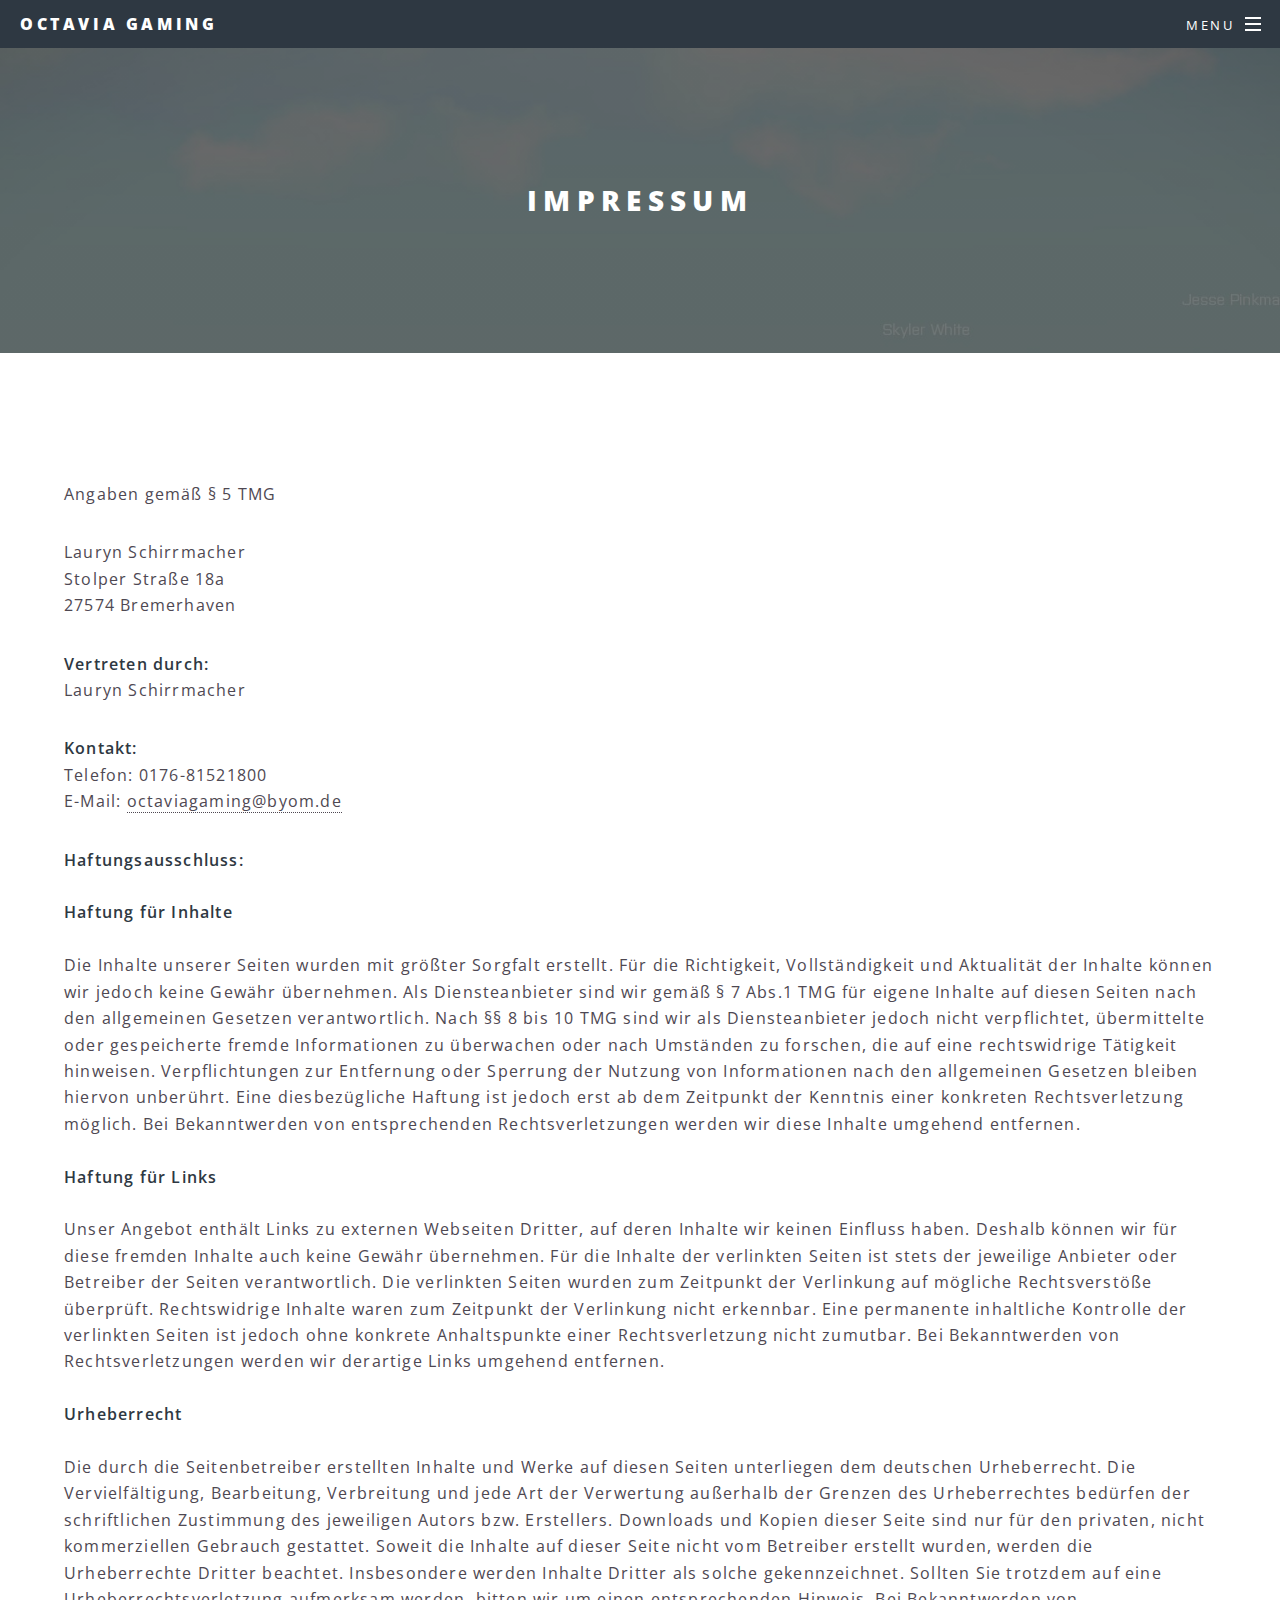
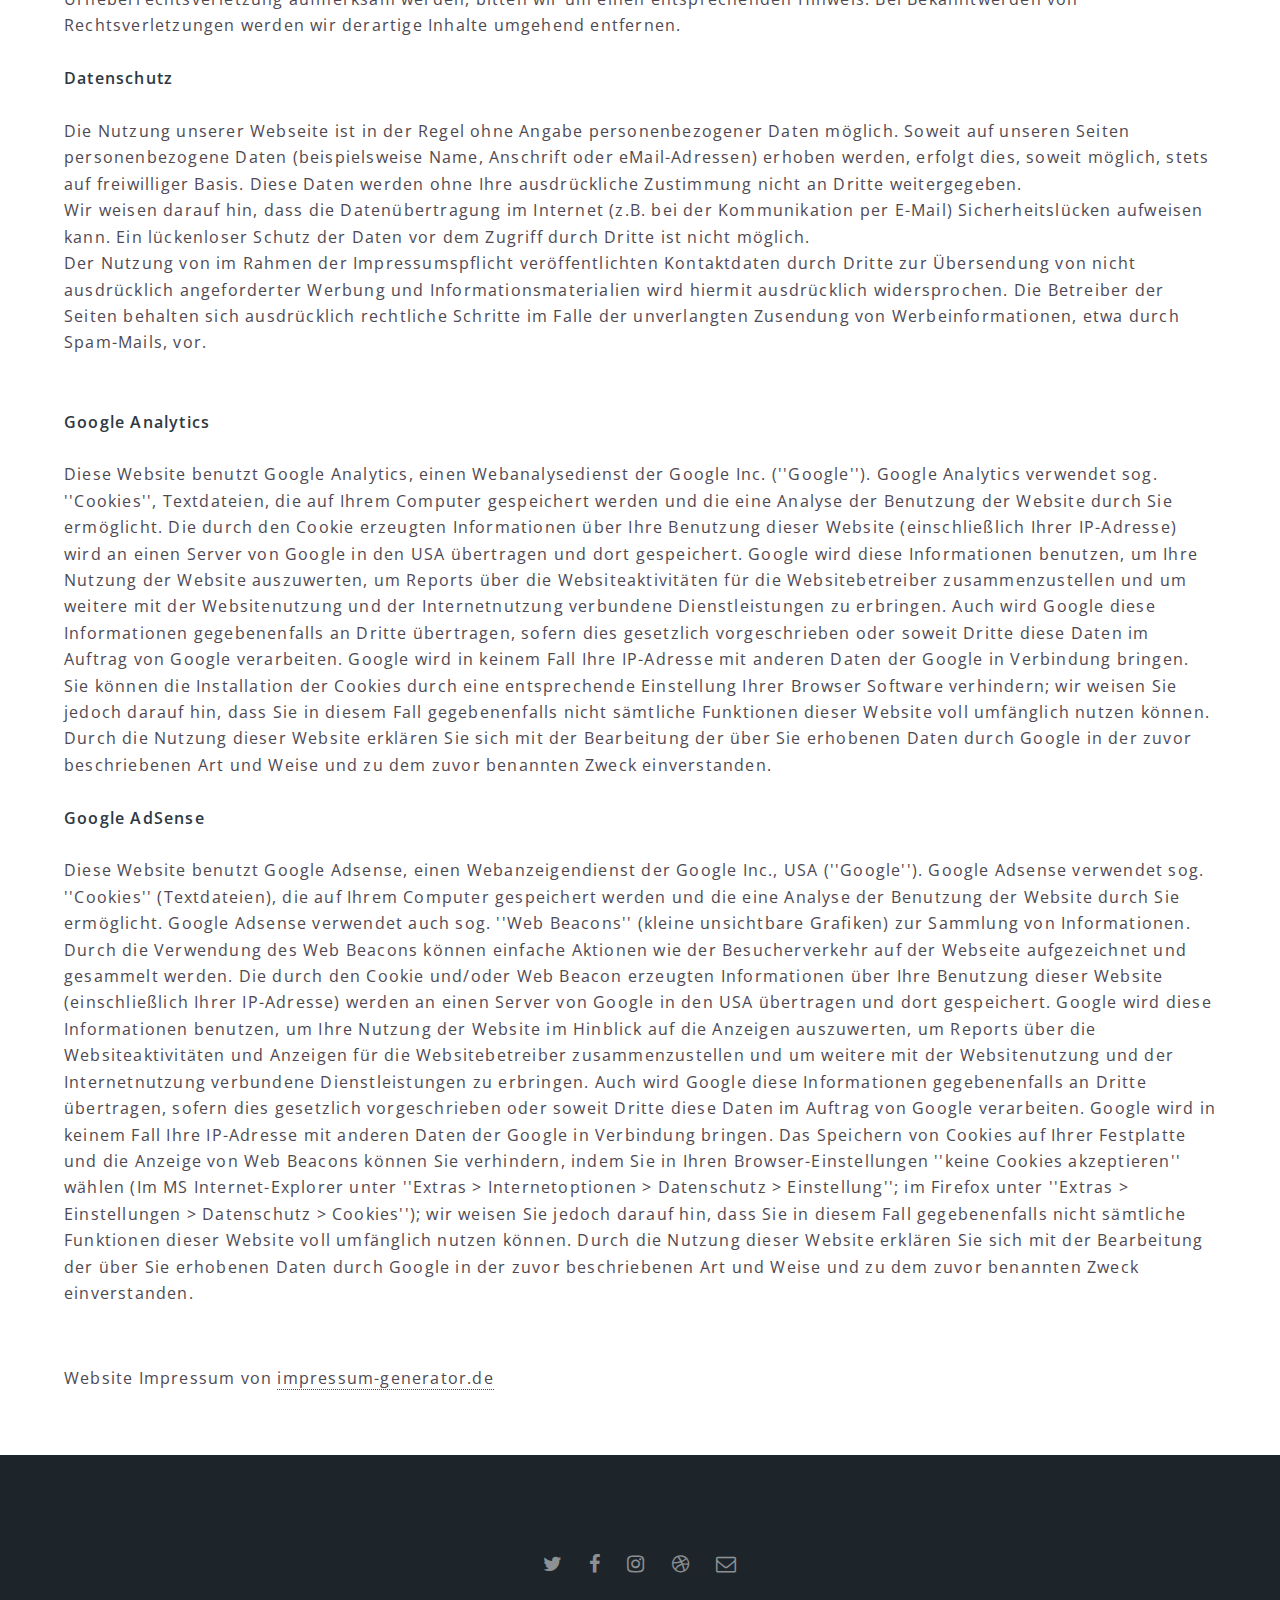
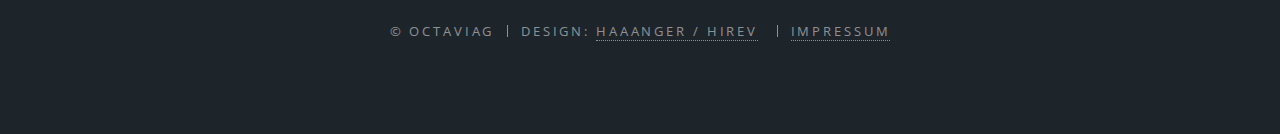
==== commit f090224b: "Add files via upload" ====
--- a/impressum.html
+++ b/impressum.html
@@ -48,19 +48,14 @@
 						<section class="wrapper style5">
 							<div class="inner">
 
-								<div class='impressum'><h1>Impressum</h1><p>Angaben gemäß § 5 TMG</p><p>Octavia Gaming <br> 
-Poggenbruchstr. 23<br> 
-27572 Bremerhaven <br> 
+								<div class='impressum'><h1>Impressum</h1><p>Angaben gemäß § 5 TMG</p><p>Lauryn Schirrmacher <br> 
+Stolper Straße 18a<br> 
+27574 Bremerhaven <br> 
 </p><p> <strong>Vertreten durch: </strong><br>
-Octavia Gaming<br>
+Lauryn Schirrmacher<br>
 </p><p><strong>Kontakt:</strong> <br>
 Telefon: 0176-81521800<br>
-E-Mail: <a href='mailto:octaviagaming@byom.de'>octaviagaming@byom.de</a></br></p><p><strong>Berufsbezeichnung:</strong><br> 
-Wirtschaftsprüfer<br>
-Zuständige Kammer: Wirtschaftsprüferkammer<br>
-Verliehen durch: Bundesrepublik Deutschland<br>
-</p><br>
-<p><strong>Haftungsausschluss: </strong><br><br><strong>Haftung für Inhalte</strong><br><br>
+E-Mail: <a href='mailto:octaviagaming@byom.de'>octaviagaming@byom.de</a></br></p><p><strong>Haftungsausschluss: </strong><br><br><strong>Haftung für Inhalte</strong><br><br>
 Die Inhalte unserer Seiten wurden mit größter Sorgfalt erstellt. Für die Richtigkeit, Vollständigkeit und Aktualität der Inhalte können wir jedoch keine Gewähr übernehmen. Als Diensteanbieter sind wir gemäß § 7 Abs.1 TMG für eigene Inhalte auf diesen Seiten nach den allgemeinen Gesetzen verantwortlich. Nach §§ 8 bis 10 TMG sind wir als Diensteanbieter jedoch nicht verpflichtet, übermittelte oder gespeicherte fremde Informationen zu überwachen oder nach Umständen zu forschen, die auf eine rechtswidrige Tätigkeit hinweisen. Verpflichtungen zur Entfernung oder Sperrung der Nutzung von Informationen nach den allgemeinen Gesetzen bleiben hiervon unberührt. Eine diesbezügliche Haftung ist jedoch erst ab dem Zeitpunkt der Kenntnis einer konkreten Rechtsverletzung möglich. Bei Bekanntwerden von entsprechenden Rechtsverletzungen werden wir diese Inhalte umgehend entfernen.<br><br><strong>Haftung für Links</strong><br><br>
 Unser Angebot enthält Links zu externen Webseiten Dritter, auf deren Inhalte wir keinen Einfluss haben. Deshalb können wir für diese fremden Inhalte auch keine Gewähr übernehmen. Für die Inhalte der verlinkten Seiten ist stets der jeweilige Anbieter oder Betreiber der Seiten verantwortlich. Die verlinkten Seiten wurden zum Zeitpunkt der Verlinkung auf mögliche Rechtsverstöße überprüft. Rechtswidrige Inhalte waren zum Zeitpunkt der Verlinkung nicht erkennbar. Eine permanente inhaltliche Kontrolle der verlinkten Seiten ist jedoch ohne konkrete Anhaltspunkte einer Rechtsverletzung nicht zumutbar. Bei Bekanntwerden von Rechtsverletzungen werden wir derartige Links umgehend entfernen.<br><br><strong>Urheberrecht</strong><br><br>
 Die durch die Seitenbetreiber erstellten Inhalte und Werke auf diesen Seiten unterliegen dem deutschen Urheberrecht. Die Vervielfältigung, Bearbeitung, Verbreitung und jede Art der Verwertung außerhalb der Grenzen des Urheberrechtes bedürfen der schriftlichen Zustimmung des jeweiligen Autors bzw. Erstellers. Downloads und Kopien dieser Seite sind nur für den privaten, nicht kommerziellen Gebrauch gestattet. Soweit die Inhalte auf dieser Seite nicht vom Betreiber erstellt wurden, werden die Urheberrechte Dritter beachtet. Insbesondere werden Inhalte Dritter als solche gekennzeichnet. Sollten Sie trotzdem auf eine Urheberrechtsverletzung aufmerksam werden, bitten wir um einen entsprechenden Hinweis. Bei Bekanntwerden von Rechtsverletzungen werden wir derartige Inhalte umgehend entfernen.<br><br><strong>Datenschutz</strong><br><br>
@@ -68,9 +63,11 @@
 Wir weisen darauf hin, dass die Datenübertragung im Internet (z.B. bei der Kommunikation per E-Mail) Sicherheitslücken aufweisen kann. Ein lückenloser Schutz der Daten vor dem Zugriff durch Dritte ist nicht möglich. <br>
 Der Nutzung von im Rahmen der Impressumspflicht veröffentlichten Kontaktdaten durch Dritte zur Übersendung von nicht ausdrücklich angeforderter Werbung und Informationsmaterialien wird hiermit ausdrücklich widersprochen. Die Betreiber der Seiten behalten sich ausdrücklich rechtliche Schritte im Falle der unverlangten Zusendung von Werbeinformationen, etwa durch Spam-Mails, vor.<br>
 <br><br><strong>Google Analytics</strong><br><br>
-Diese Website benutzt Google Analytics, einen Webanalysedienst der Google Inc. (''Google''). Google Analytics verwendet sog. ''Cookies'', Textdateien, die auf Ihrem Computer gespeichert werden und die eine Analyse der Benutzung der Website durch Sie ermöglicht. Die durch den Cookie erzeugten Informationen über Ihre Benutzung diese Website (einschließlich Ihrer IP-Adresse) wird an einen Server von Google in den USA übertragen und dort gespeichert. Google wird diese Informationen benutzen, um Ihre Nutzung der Website auszuwerten, um Reports über die Websiteaktivitäten für die Websitebetreiber zusammenzustellen und um weitere mit der Websitenutzung und der Internetnutzung verbundene Dienstleistungen zu erbringen. Auch wird Google diese Informationen gegebenenfalls an Dritte übertragen, sofern dies gesetzlich vorgeschrieben oder soweit Dritte diese Daten im Auftrag von Google verarbeiten. Google wird in keinem Fall Ihre IP-Adresse mit anderen Daten der Google in Verbindung bringen. Sie können die Installation der Cookies durch eine entsprechende Einstellung Ihrer Browser Software verhindern; wir weisen Sie jedoch darauf hin, dass Sie in diesem Fall gegebenenfalls nicht sämtliche Funktionen dieser Website voll umfänglich nutzen können. Durch die Nutzung dieser Website erklären Sie sich mit der Bearbeitung der über Sie erhobenen Daten durch Google in der zuvor beschriebenen Art und Weise und zu dem zuvor benannten Zweck einverstanden.<br><br><strong>Google AdSense</strong><br><br>
-Diese Website benutzt Google Adsense, einen Webanzeigendienst der Google Inc., USA (''Google''). Google Adsense verwendet sog. ''Cookies'' (Textdateien), die auf Ihrem Computer gespeichert werden und die eine Analyse der Benutzung der Website durch Sie ermöglicht. Google Adsense verwendet auch sog. ''Web Beacons'' (kleine unsichtbare Grafiken) zur Sammlung von Informationen. Durch die Verwendung des Web Beacons können einfache Aktionen wie der Besucherverkehr auf der Webseite aufgezeichnet und gesammelt werden. Die durch den Cookie und/oder Web Beacon erzeugten Informationen über Ihre Benutzung diese Website (einschließlich Ihrer IP-Adresse) werden an einen Server von Google in den USA übertragen und dort gespeichert. Google wird diese Informationen benutzen, um Ihre Nutzung der Website im Hinblick auf die Anzeigen auszuwerten, um Reports über die Websiteaktivitäten und Anzeigen für die Websitebetreiber zusammenzustellen und um weitere mit der Websitenutzung und der Internetnutzung verbundene Dienstleistungen zu erbringen. Auch wird Google diese Informationen gegebenenfalls an Dritte übertragen, sofern dies gesetzlich vorgeschrieben oder soweit Dritte diese Daten im Auftrag von Google verarbeiten. Google wird in keinem Fall Ihre IP-Adresse mit anderen Daten der Google in Verbindung bringen. Das Speichern von Cookies auf Ihrer Festplatte und die Anzeige von Web Beacons können Sie verhindern, indem Sie in Ihren Browser-Einstellungen ''keine Cookies akzeptieren'' wählen (Im MS Internet-Explorer unter ''Extras > Internetoptionen > Datenschutz > Einstellung''; im Firefox unter ''Extras > Einstellungen > Datenschutz > Cookies''); wir weisen Sie jedoch darauf hin, dass Sie in diesem Fall gegebenenfalls nicht sämtliche Funktionen dieser Website voll umfänglich nutzen können. Durch die Nutzung dieser Website erklären Sie sich mit der Bearbeitung der über Sie erhobenen Daten durch Google in der zuvor beschriebenen Art und Weise und zu dem zuvor benannten Zweck einverstanden.</p><br> 
-Impressum vom <a href="http://www.impressum-generator.de">impressum-generator.de</a> der <a href="http://www.kanzlei-hasselbach.de/standorte/frankfurt/">Kanzlei Hasselbach Rechtsanwälte, Frankfurt</a> </div>
+Diese Website benutzt Google Analytics, einen Webanalysedienst der Google Inc. (''Google''). Google Analytics verwendet sog. ''Cookies'', Textdateien, die auf Ihrem Computer gespeichert werden und die eine Analyse der Benutzung der Website durch Sie ermöglicht. Die durch den Cookie erzeugten Informationen über Ihre Benutzung dieser Website (einschließlich Ihrer IP-Adresse) wird an einen Server von Google in den USA übertragen und dort gespeichert. Google wird diese Informationen benutzen, um Ihre Nutzung der Website auszuwerten, um Reports über die Websiteaktivitäten für die Websitebetreiber zusammenzustellen und um weitere mit der Websitenutzung und der Internetnutzung verbundene Dienstleistungen zu erbringen. Auch wird Google diese Informationen gegebenenfalls an Dritte übertragen, sofern dies gesetzlich vorgeschrieben oder soweit Dritte diese Daten im Auftrag von Google verarbeiten. Google wird in keinem Fall Ihre IP-Adresse mit anderen Daten der Google in Verbindung bringen. Sie können die Installation der Cookies durch eine entsprechende Einstellung Ihrer Browser Software verhindern; wir weisen Sie jedoch darauf hin, dass Sie in diesem Fall gegebenenfalls nicht sämtliche Funktionen dieser Website voll umfänglich nutzen können. Durch die Nutzung dieser Website erklären Sie sich mit der Bearbeitung der über Sie erhobenen Daten durch Google in der zuvor beschriebenen Art und Weise und zu dem zuvor benannten Zweck einverstanden.<br><br><strong>Google AdSense</strong><br><br>
+Diese Website benutzt Google Adsense, einen Webanzeigendienst der Google Inc., USA (''Google''). Google Adsense verwendet sog. ''Cookies'' (Textdateien), die auf Ihrem Computer gespeichert werden und die eine Analyse der Benutzung der Website durch Sie ermöglicht. Google Adsense verwendet auch sog. ''Web Beacons'' (kleine unsichtbare Grafiken) zur Sammlung von Informationen. Durch die Verwendung des Web Beacons können einfache Aktionen wie der Besucherverkehr auf der Webseite aufgezeichnet und gesammelt werden. Die durch den Cookie und/oder Web Beacon erzeugten Informationen über Ihre Benutzung dieser Website (einschließlich Ihrer IP-Adresse) werden an einen Server von Google in den USA übertragen und dort gespeichert. Google wird diese Informationen benutzen, um Ihre Nutzung der Website im Hinblick auf die Anzeigen auszuwerten, um Reports über die Websiteaktivitäten und Anzeigen für die Websitebetreiber zusammenzustellen und um weitere mit der Websitenutzung und der Internetnutzung verbundene Dienstleistungen zu erbringen. Auch wird Google diese Informationen gegebenenfalls an Dritte übertragen, sofern dies gesetzlich vorgeschrieben oder soweit Dritte diese Daten im Auftrag von Google verarbeiten. Google wird in keinem Fall Ihre IP-Adresse mit anderen Daten der Google in Verbindung bringen. Das Speichern von Cookies auf Ihrer Festplatte und die Anzeige von Web Beacons können Sie verhindern, indem Sie in Ihren Browser-Einstellungen ''keine Cookies akzeptieren'' wählen (Im MS Internet-Explorer unter ''Extras > Internetoptionen > Datenschutz > Einstellung''; im Firefox unter ''Extras > Einstellungen > Datenschutz > Cookies''); wir weisen Sie jedoch darauf hin, dass Sie in diesem Fall gegebenenfalls nicht sämtliche Funktionen dieser Website voll umfänglich nutzen können. Durch die Nutzung dieser Website erklären Sie sich mit der Bearbeitung der über Sie erhobenen Daten durch Google in der zuvor beschriebenen Art und Weise und zu dem zuvor benannten Zweck einverstanden.</p><br> 
+Website Impressum von <a href="https://www.impressum-generator.de">impressum-generator.de</a>
+ </div>
+ 
  
 							</div>
 						</section>
--- a/assets/css/main.css
+++ b/assets/css/main.css
@@ -17,7 +17,10 @@
 		font: inherit;
 		vertical-align: baseline;
 	}
-
+#verzeichnisliste{
+	list-style-type: none;
+	
+}
 	article, aside, details, figcaption, figure, footer, header, hgroup, menu, nav, section {
 		display: block;
 	}
@@ -25,7 +28,6 @@
 	body {
 		line-height: 1;
 	}
-
 	ol, ul {
 		list-style: none;
 	}
@@ -1699,7 +1701,7 @@
 		input[type="email"]:focus,
 		select:focus,
 		textarea:focus {
-			box-shadow: 0 0 0 2px #21b2a6;
+			box-shadow: 0 0 0 2px #4CB5F5;
 		}
 
 	.select-wrapper {
@@ -1810,7 +1812,7 @@
 
 		input[type="checkbox"]:focus + label:before,
 		input[type="radio"]:focus + label:before {
-			box-shadow: 0 0 0 2px #21b2a6;
+			box-shadow: 0 0 0 2px #4CB5F5;
 		}
 
 	input[type="checkbox"] + label:before {
@@ -2640,7 +2642,7 @@
 		}
 
 		.wrapper.style1 {
-			background-color: #21b2a6;
+			background-color: #4CB5F5;
 			color: #c7ebe8;
 		}
 
@@ -2705,7 +2707,7 @@
 			.wrapper.style1 input[type="checkbox"]:checked + label:before,
 			.wrapper.style1 input[type="radio"]:checked + label:before {
 				background: #ffffff;
-				color: #21b2a6;
+				color: #4CB5F5;
 			}
 
 			.wrapper.style1 ::-webkit-input-placeholder {
@@ -3159,7 +3161,7 @@
 		-ms-transition: -ms-transform 0.5s ease;
 		transition: transform 0.5s ease;
 		-webkit-overflow-scrolling: touch;
-		background: #21b2a6;
+		background: #4CB5F5;
 		color: #ffffff;
 		height: 100%;
 		max-width: 80%;
@@ -3628,10 +3630,10 @@
 
 	#main > header {
 		padding: 12em 0 10em 0 ;
-		background-image: -moz-linear-gradient(top, rgba(0,0,0,0.5), rgba(0,0,0,0.5)), url("../../images/banner.jpg");
-		background-image: -webkit-linear-gradient(top, rgba(0,0,0,0.5), rgba(0,0,0,0.5)), url("../../images/banner.jpg");
-		background-image: -ms-linear-gradient(top, rgba(0,0,0,0.5), rgba(0,0,0,0.5)), url("../../images/banner.jpg");
-		background-image: linear-gradient(top, rgba(0,0,0,0.5), rgba(0,0,0,0.5)), url("../../images/banner.jpg");
+		background-image: -moz-linear-gradient(top, rgba(0,0,0,0.5), rgba(0,0,0,0.5)), url("../../images/bildbanner.jpg");
+		background-image: -webkit-linear-gradient(top, rgba(0,0,0,0.5), rgba(0,0,0,0.5)), url("../../images/bildbanner.jpg");
+		background-image: -ms-linear-gradient(top, rgba(0,0,0,0.5), rgba(0,0,0,0.5)), url("../../images/bildbanner.jpg");
+		background-image: linear-gradient(top, rgba(0,0,0,0.5), rgba(0,0,0,0.5)), url("../../images/bildbanner.jpg");
 		background-attachment: fixed;
 		background-position: center center;
 		background-repeat: no-repeat;
@@ -3778,10 +3780,10 @@
 /* Landing */
 
 	body.landing #page-wrapper {
-		background-image: -moz-linear-gradient(top, rgba(0,0,0,0.5), rgba(0,0,0,0.5)), url("../../images/banner.jpg");
-		background-image: -webkit-linear-gradient(top, rgba(0,0,0,0.5), rgba(0,0,0,0.5)), url("../../images/banner.jpg");
-		background-image: -ms-linear-gradient(top, rgba(0,0,0,0.5), rgba(0,0,0,0.5)), url("../../images/banner.jpg");
-		background-image: linear-gradient(top, rgba(0,0,0,0.5), rgba(0,0,0,0.5)), url("../../images/banner.jpg");
+		background-image: -moz-linear-gradient(top, rgba(0,0,0,0.5), rgba(0,0,0,0.5)), url("../../images/bildbanner.jpg");
+		background-image: -webkit-linear-gradient(top, rgba(0,0,0,0.5), rgba(0,0,0,0.5)), url("../../images/bildbanner.jpg");
+		background-image: -ms-linear-gradient(top, rgba(0,0,0,0.5), rgba(0,0,0,0.5)), url("../../images/bildbanner.jpg");
+		background-image: linear-gradient(top, rgba(0,0,0,0.5), rgba(0,0,0,0.5)), url("../../images/bildbanner.jpg");
 		background-attachment: fixed;
 		background-position: center center;
 		background-repeat: no-repeat;
@@ -3799,10 +3801,10 @@
 
 	body.is-mobile.landing #banner,
 	body.is-mobile.landing .wrapper.style4 {
-		background-image: -moz-linear-gradient(top, rgba(0,0,0,0.5), rgba(0,0,0,0.5)), url("../../images/banner.jpg");
-		background-image: -webkit-linear-gradient(top, rgba(0,0,0,0.5), rgba(0,0,0,0.5)), url("../../images/banner.jpg");
-		background-image: -ms-linear-gradient(top, rgba(0,0,0,0.5), rgba(0,0,0,0.5)), url("../../images/banner.jpg");
-		background-image: linear-gradient(top, rgba(0,0,0,0.5), rgba(0,0,0,0.5)), url("../../images/banner.jpg");
+		background-image: -moz-linear-gradient(top, rgba(0,0,0,0.5), rgba(0,0,0,0.5)), url("../../images/bildbanner.jpg");
+		background-image: -webkit-linear-gradient(top, rgba(0,0,0,0.5), rgba(0,0,0,0.5)), url("../../images/bildbanner.jpg");
+		background-image: -ms-linear-gradient(top, rgba(0,0,0,0.5), rgba(0,0,0,0.5)), url("../../images/bildbanner.jpg");
+		background-image: linear-gradient(top, rgba(0,0,0,0.5), rgba(0,0,0,0.5)), url("../../images/bildbanner.jpg");
 		background-position: center center;
 		background-repeat: no-repeat;
 		background-size: cover;
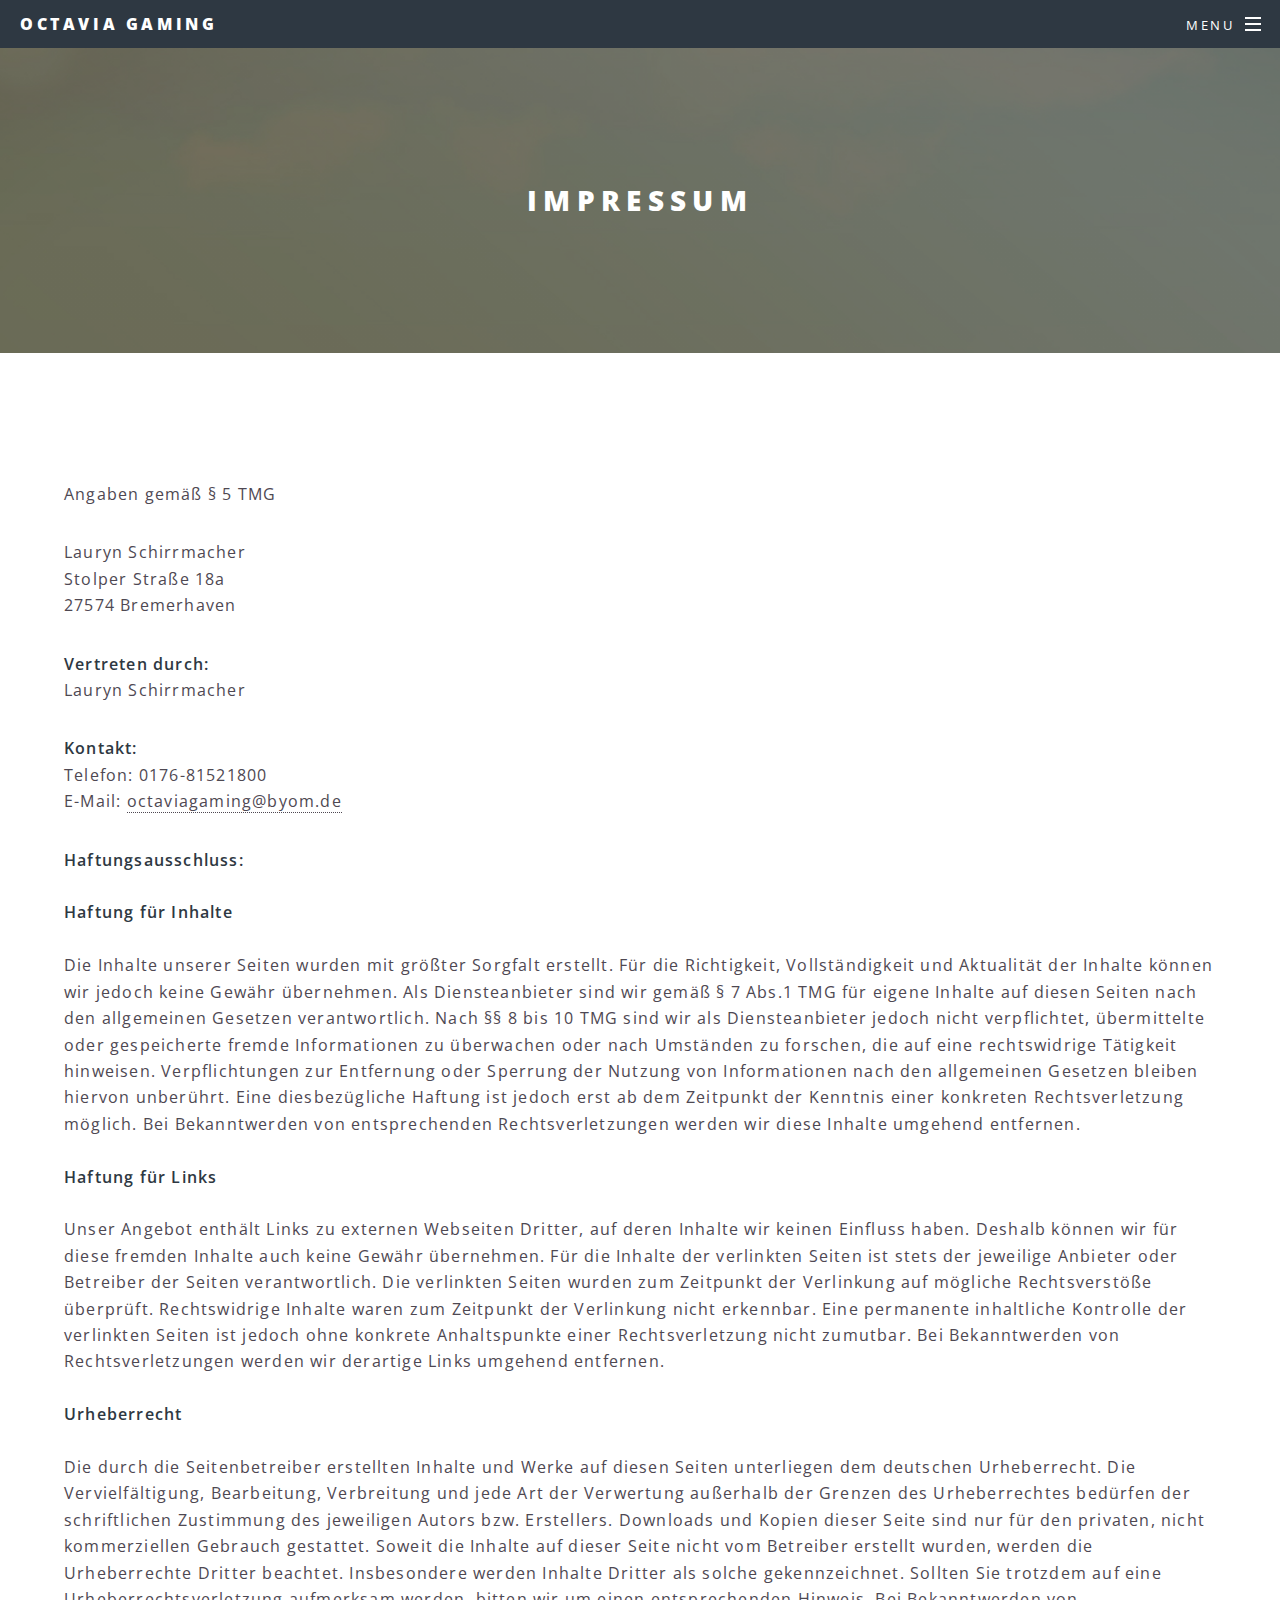
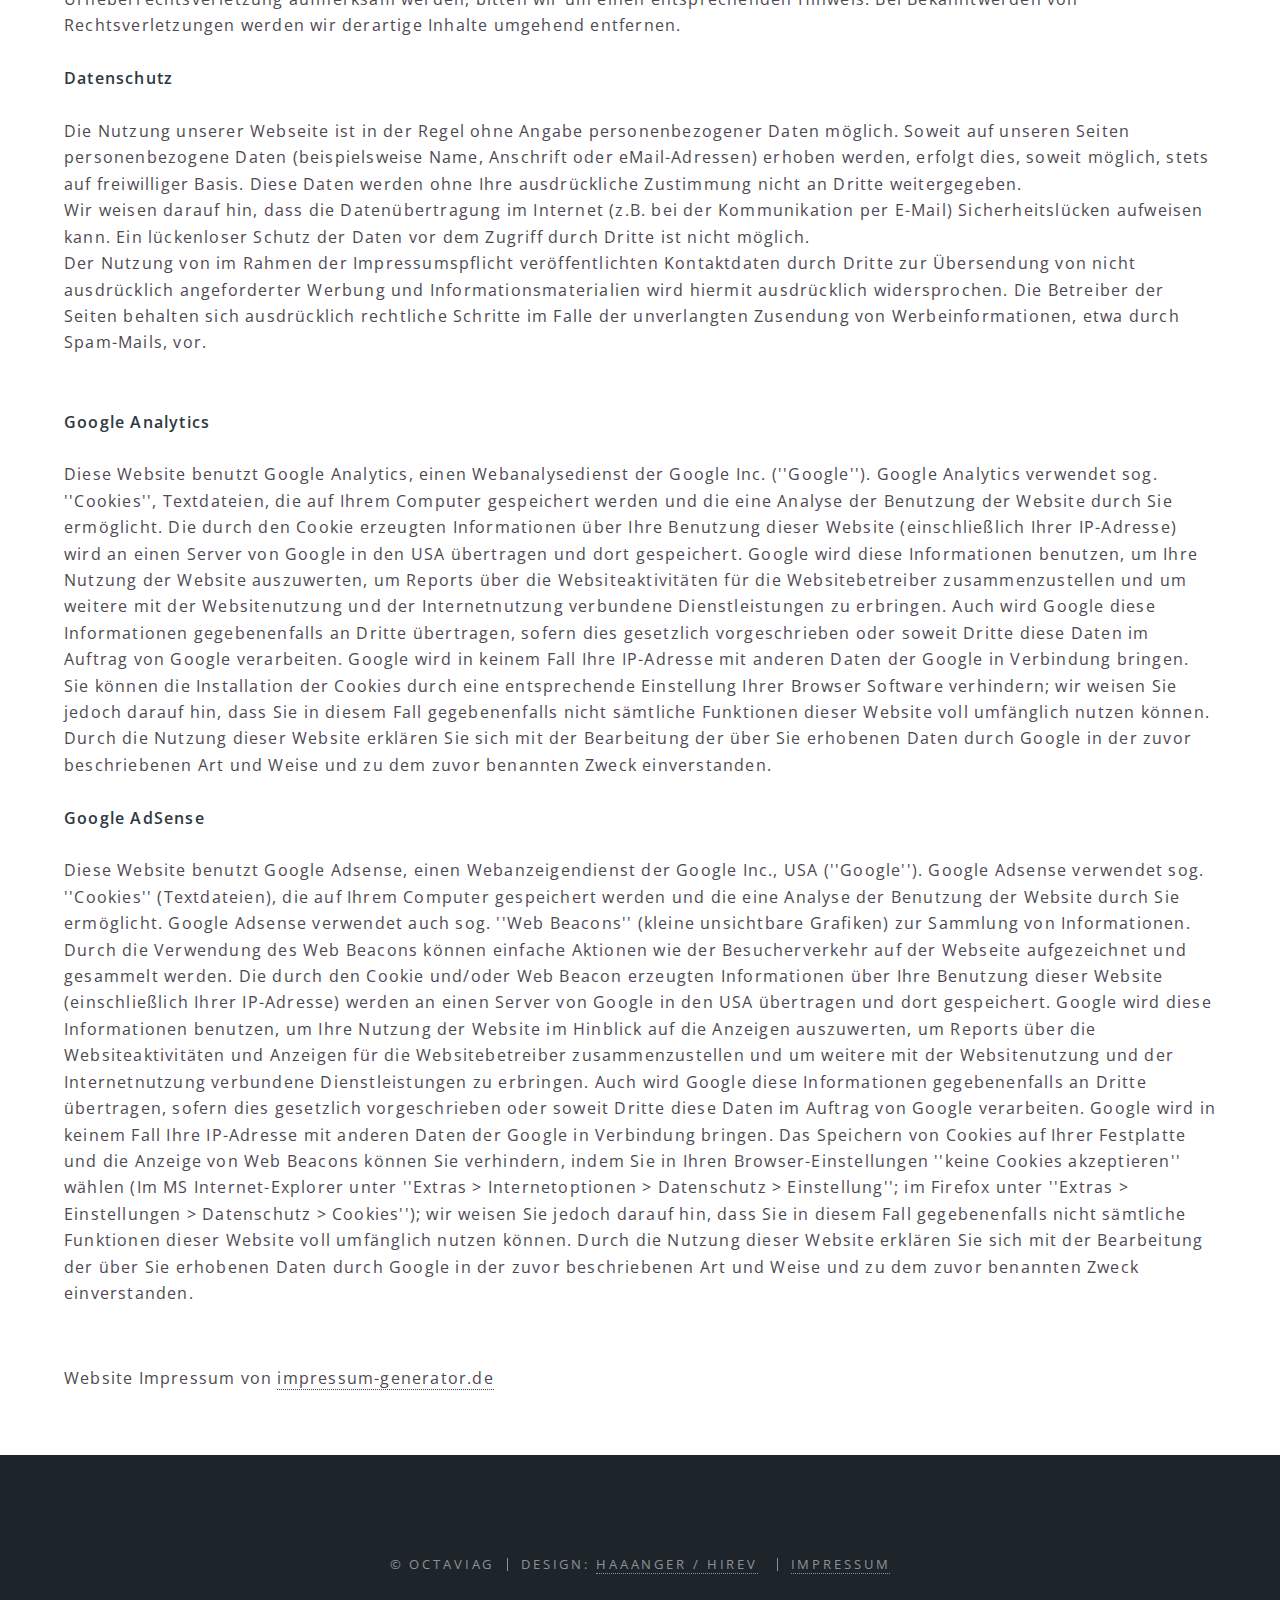
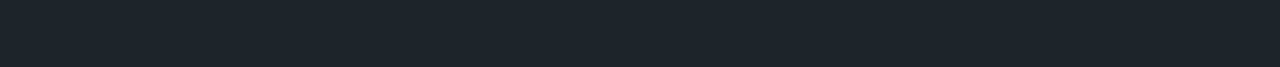
==== commit 68a06b6f: "Add files via upload" ====
--- a/impressum.html
+++ b/impressum.html
@@ -29,7 +29,6 @@
 									<div id="menu">
 										<ul>
 											<li><a href="index.html">Home</a></li>
-											<li><a href="teamspeak.html">Teamspeak</a></li>
 											<li><a href="steam.html">Steam</a></li>
 											<li><a href="twitch.html">Twitch</a></li>
 										</ul>
@@ -75,13 +74,13 @@
 
 				<!-- Footer -->
 					<footer id="footer">
-						<ul class="icons">
+						<!--<ul class="icons">
 							<li><a href="#" class="icon fa-twitter"><span class="label">Twitter</span></a></li>
 							<li><a href="#" class="icon fa-facebook"><span class="label">Facebook</span></a></li>
 							<li><a href="#" class="icon fa-instagram"><span class="label">Instagram</span></a></li>
 							<li><a href="#" class="icon fa-dribbble"><span class="label">Dribbble</span></a></li>
 							<li><a href="#" class="icon fa-envelope-o"><span class="label">Email</span></a></li>
-						</ul>
+						</ul>-->
 						<ul class="copyright">
 							<li>&copy; OctaviaG</li><li>Design: <a href="http://www.youtube.com/hirev">haaanger / Hirev</a></li>
 							<li><a href="impressum.html">Impressum</a></li>
